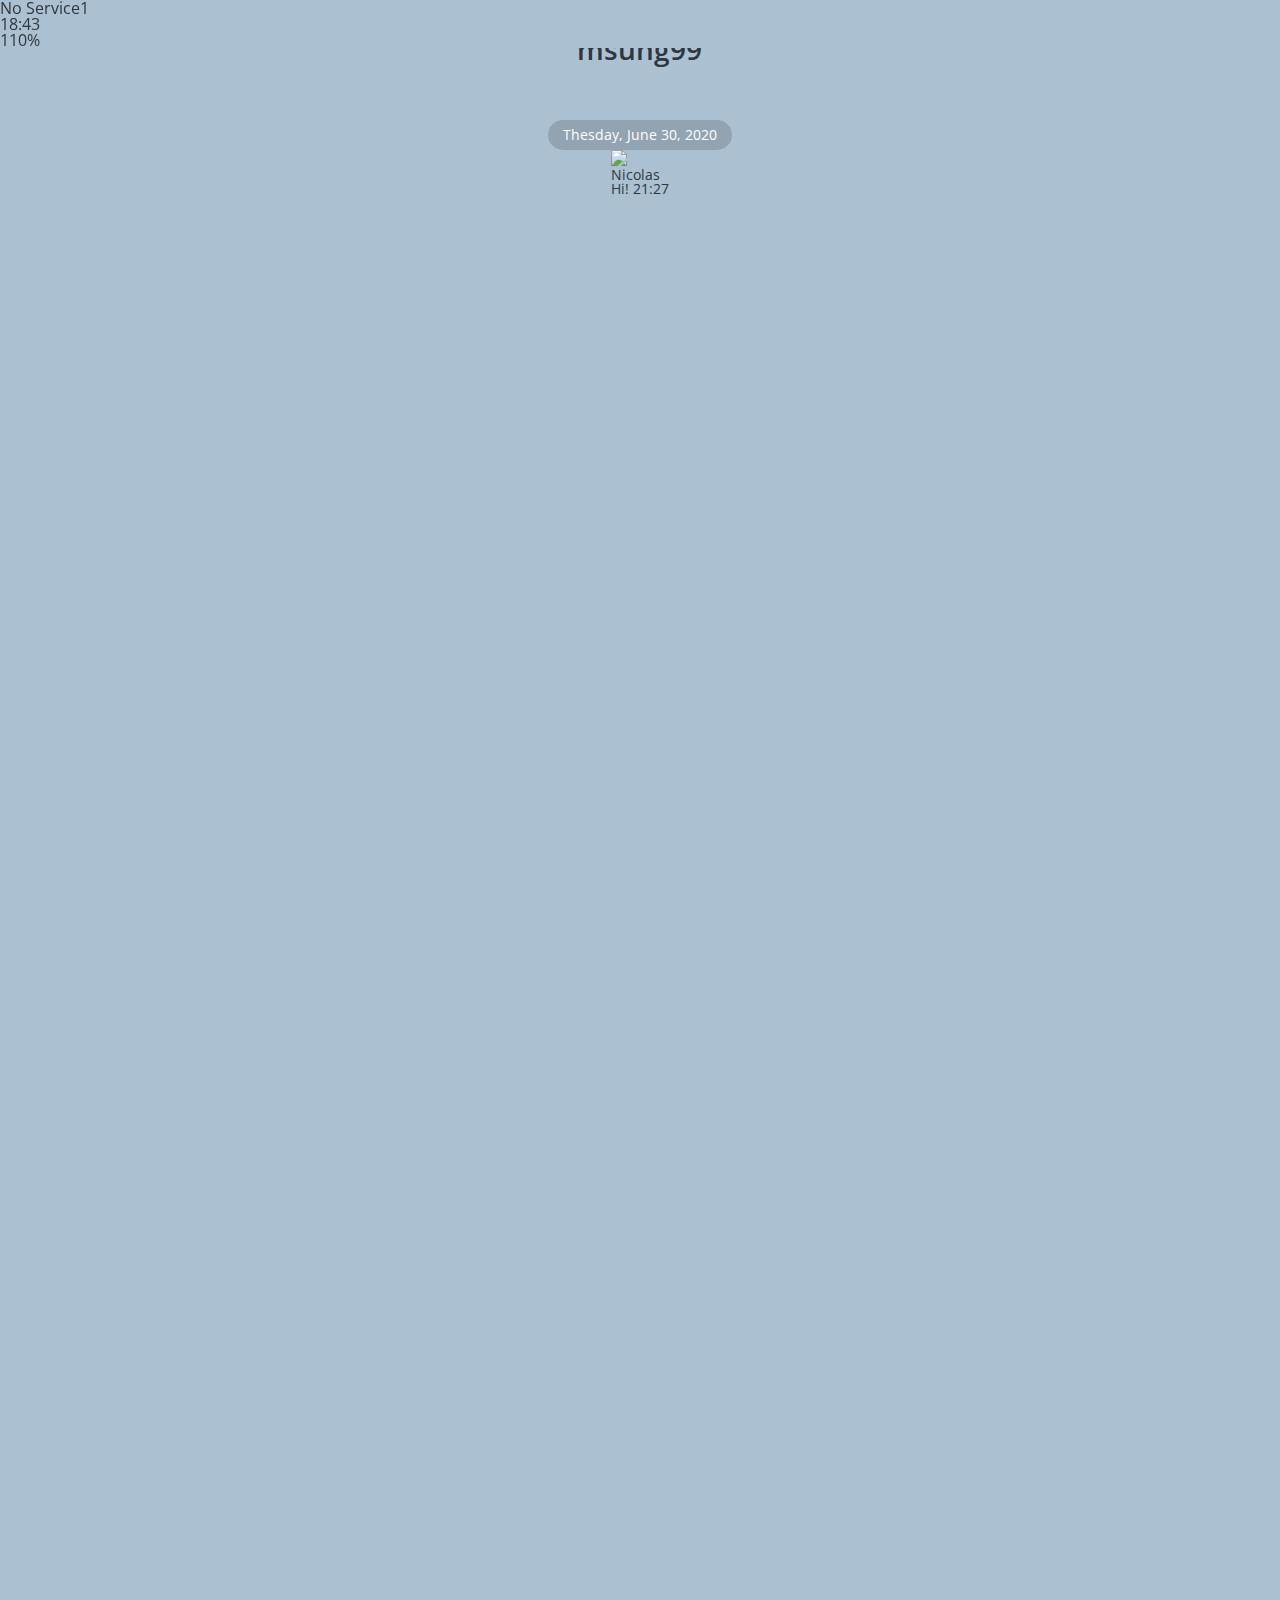
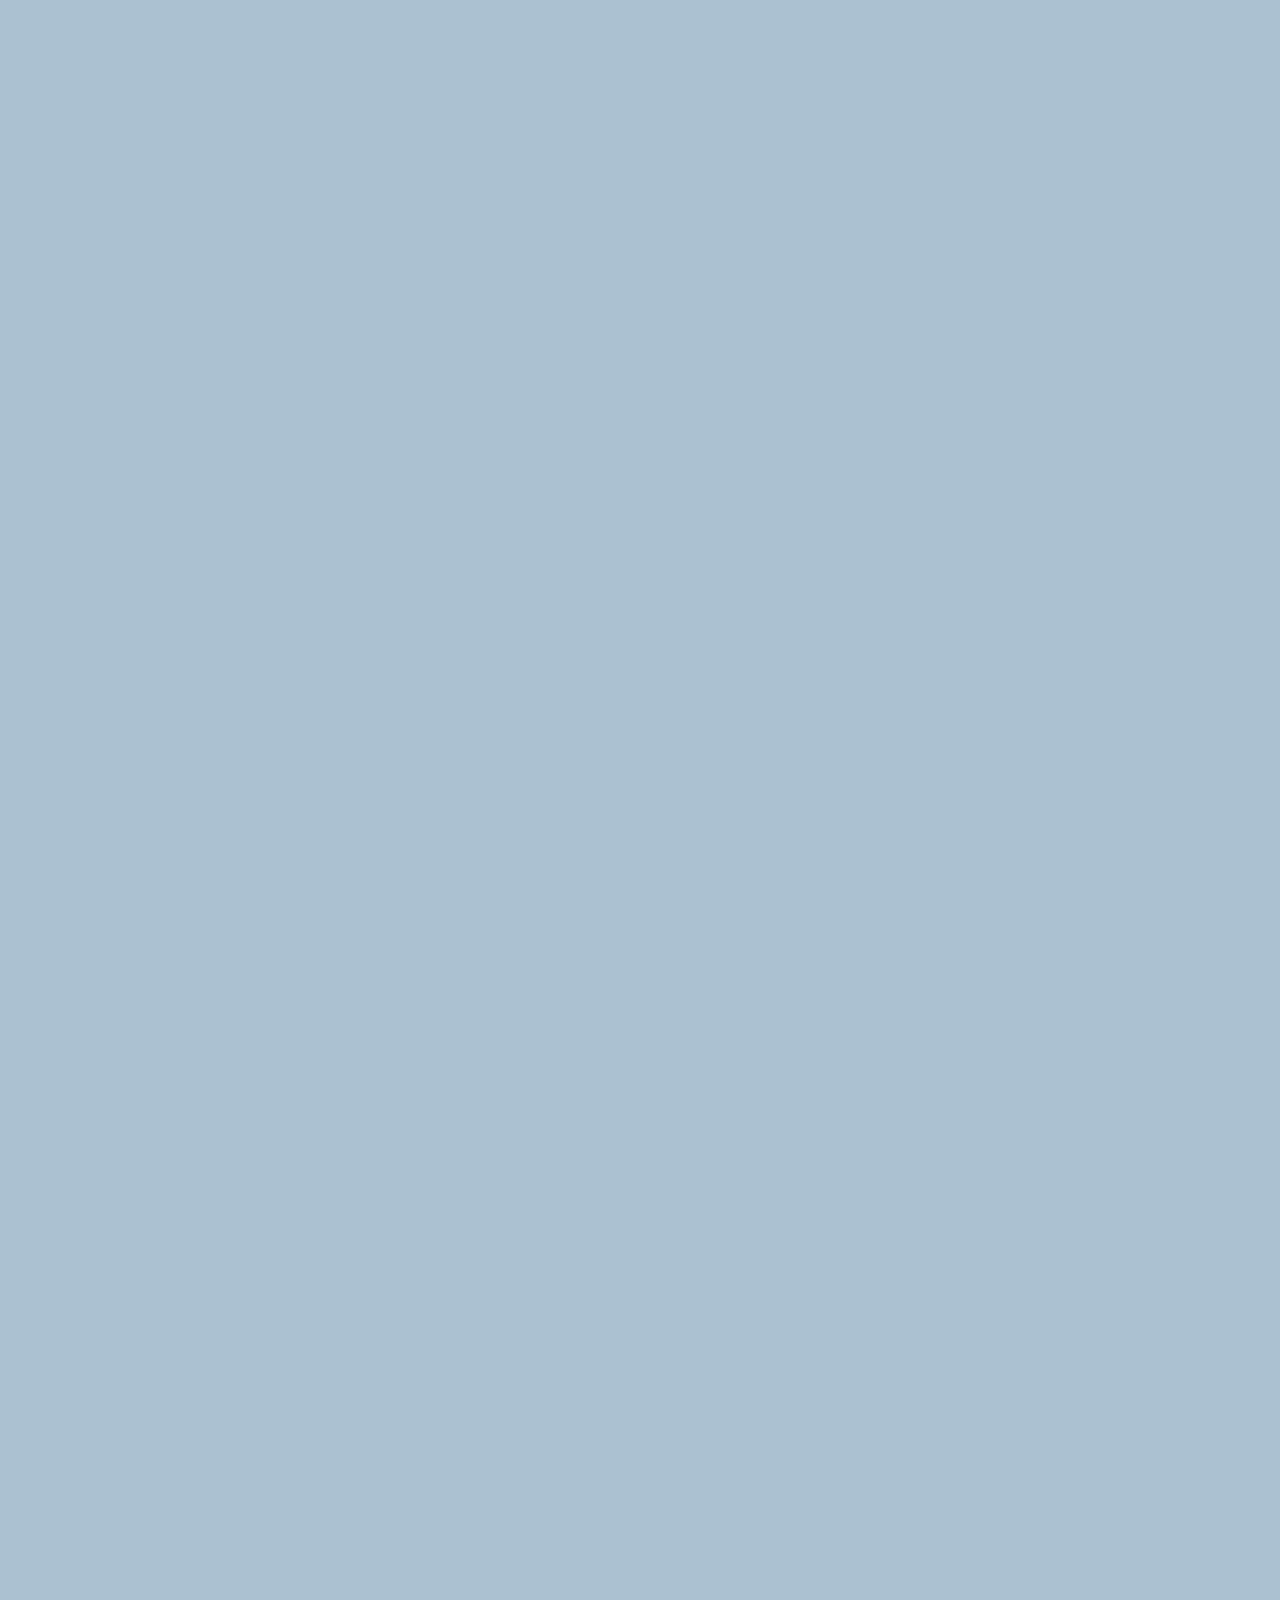
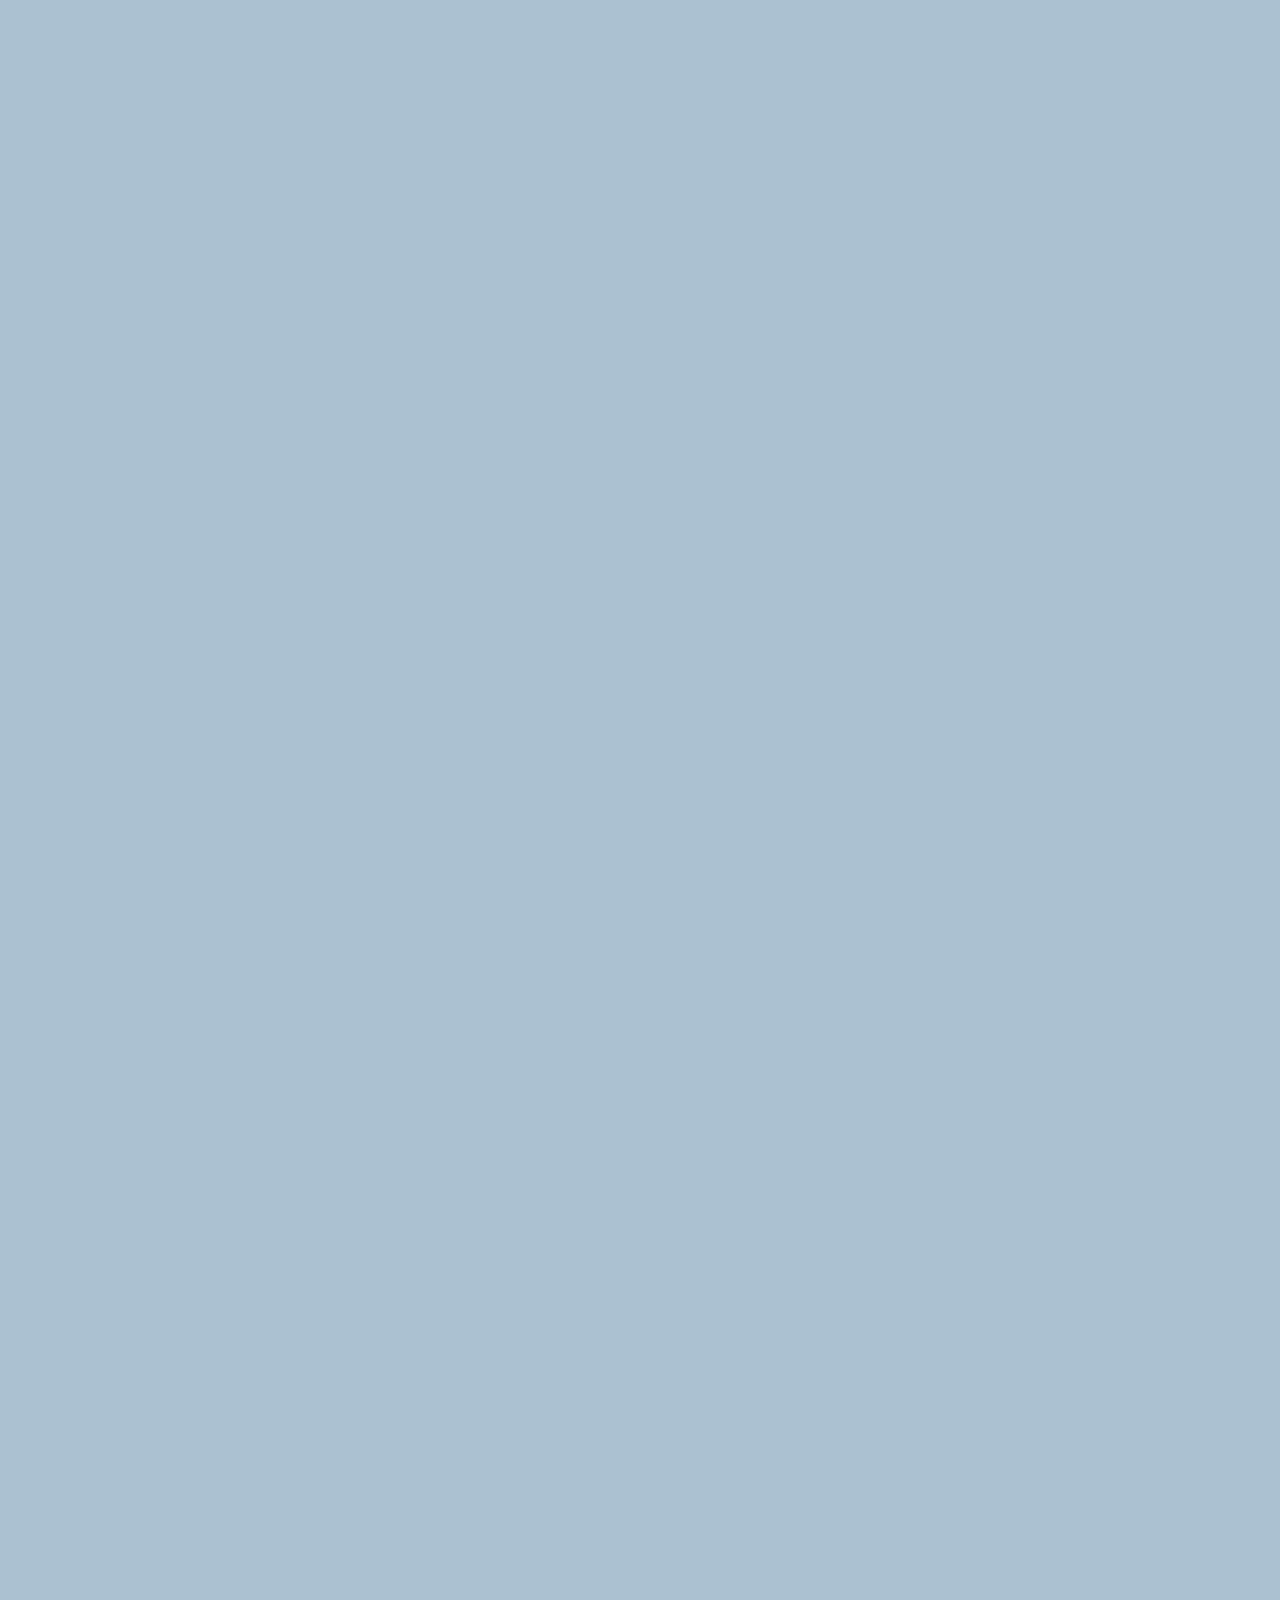
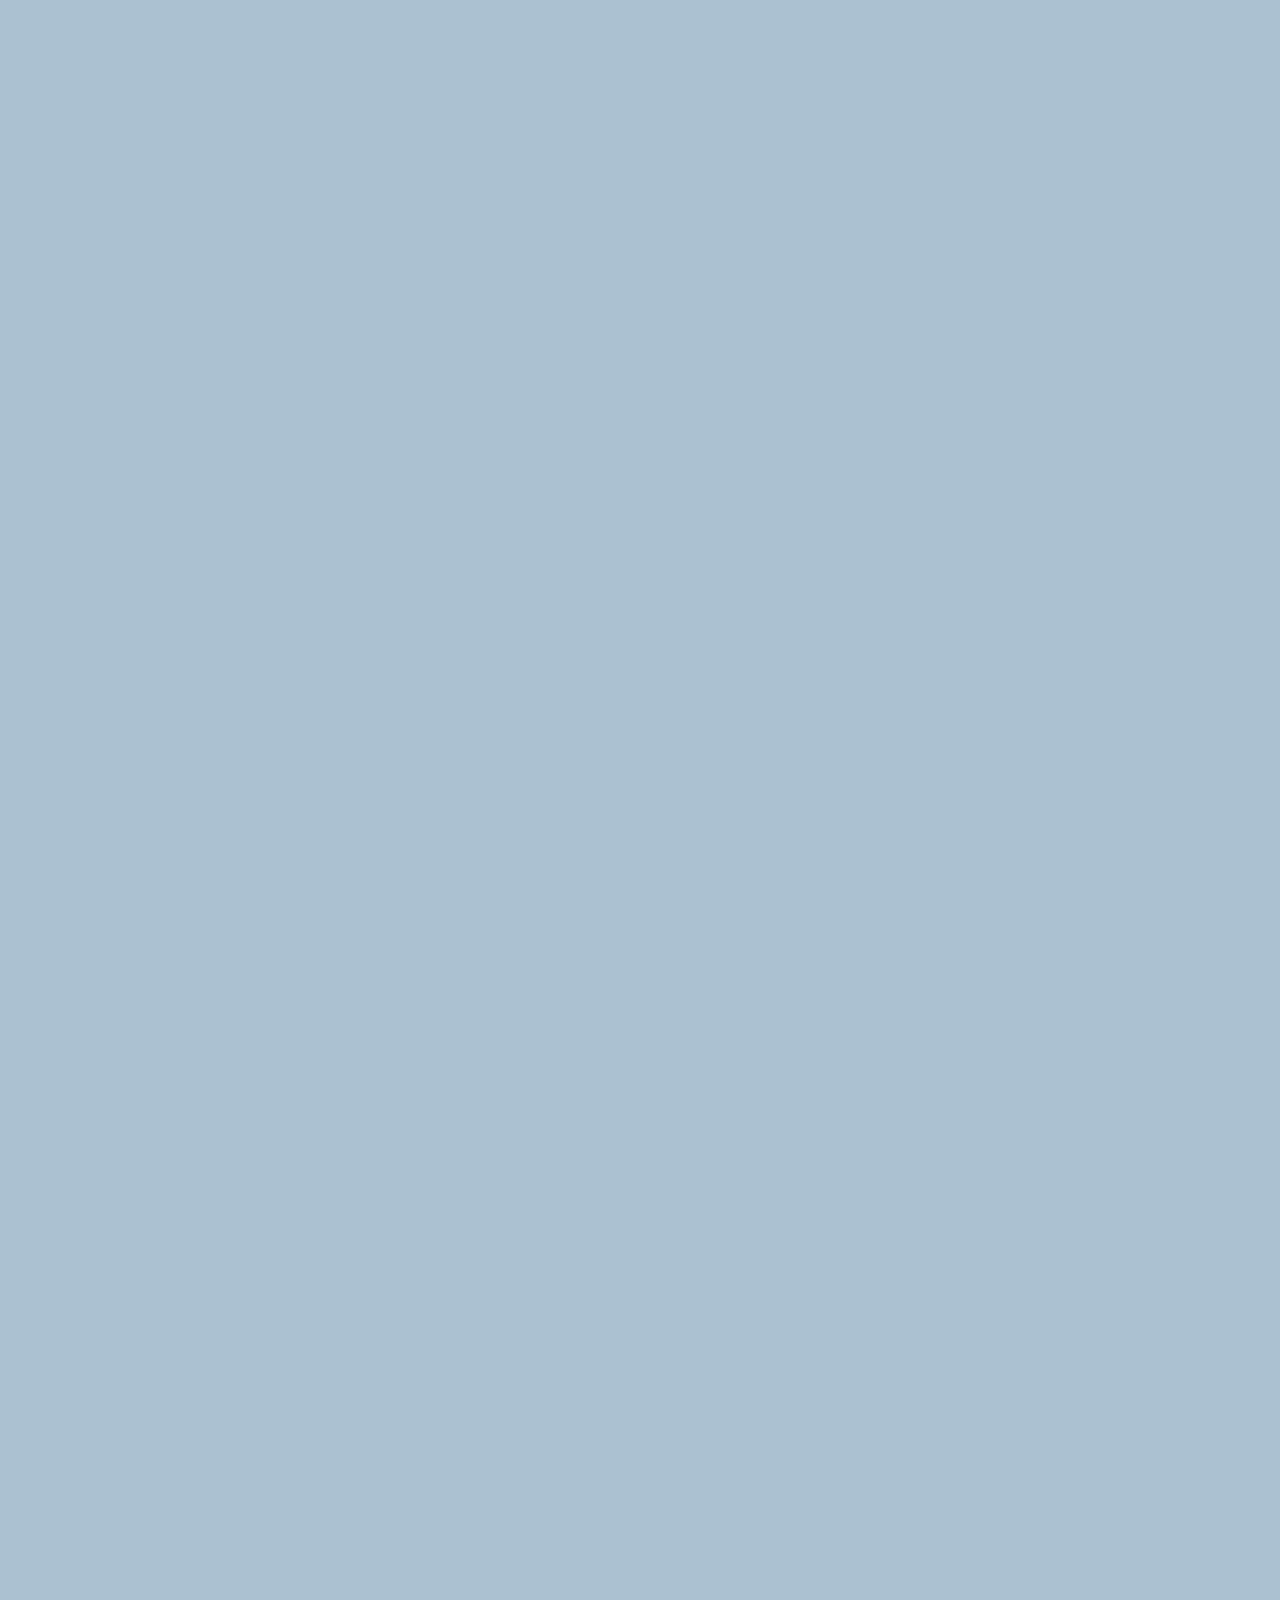
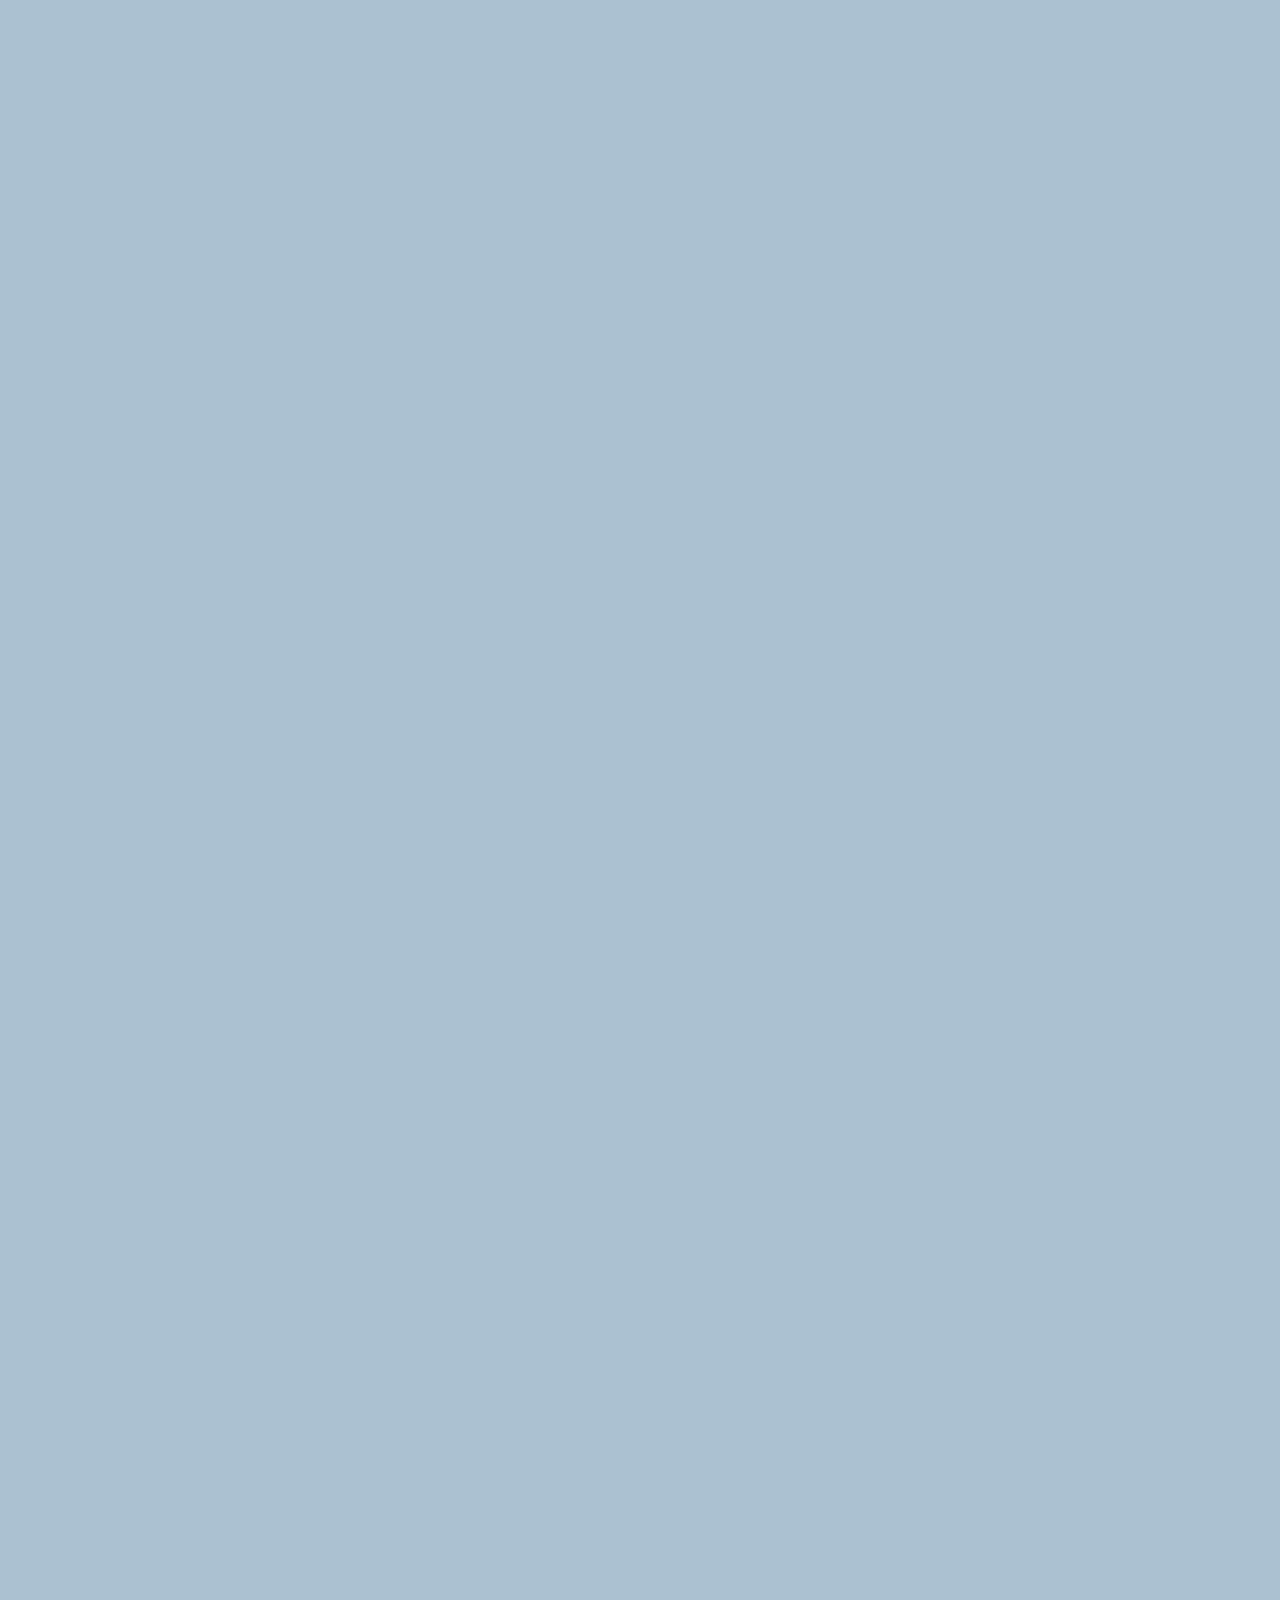
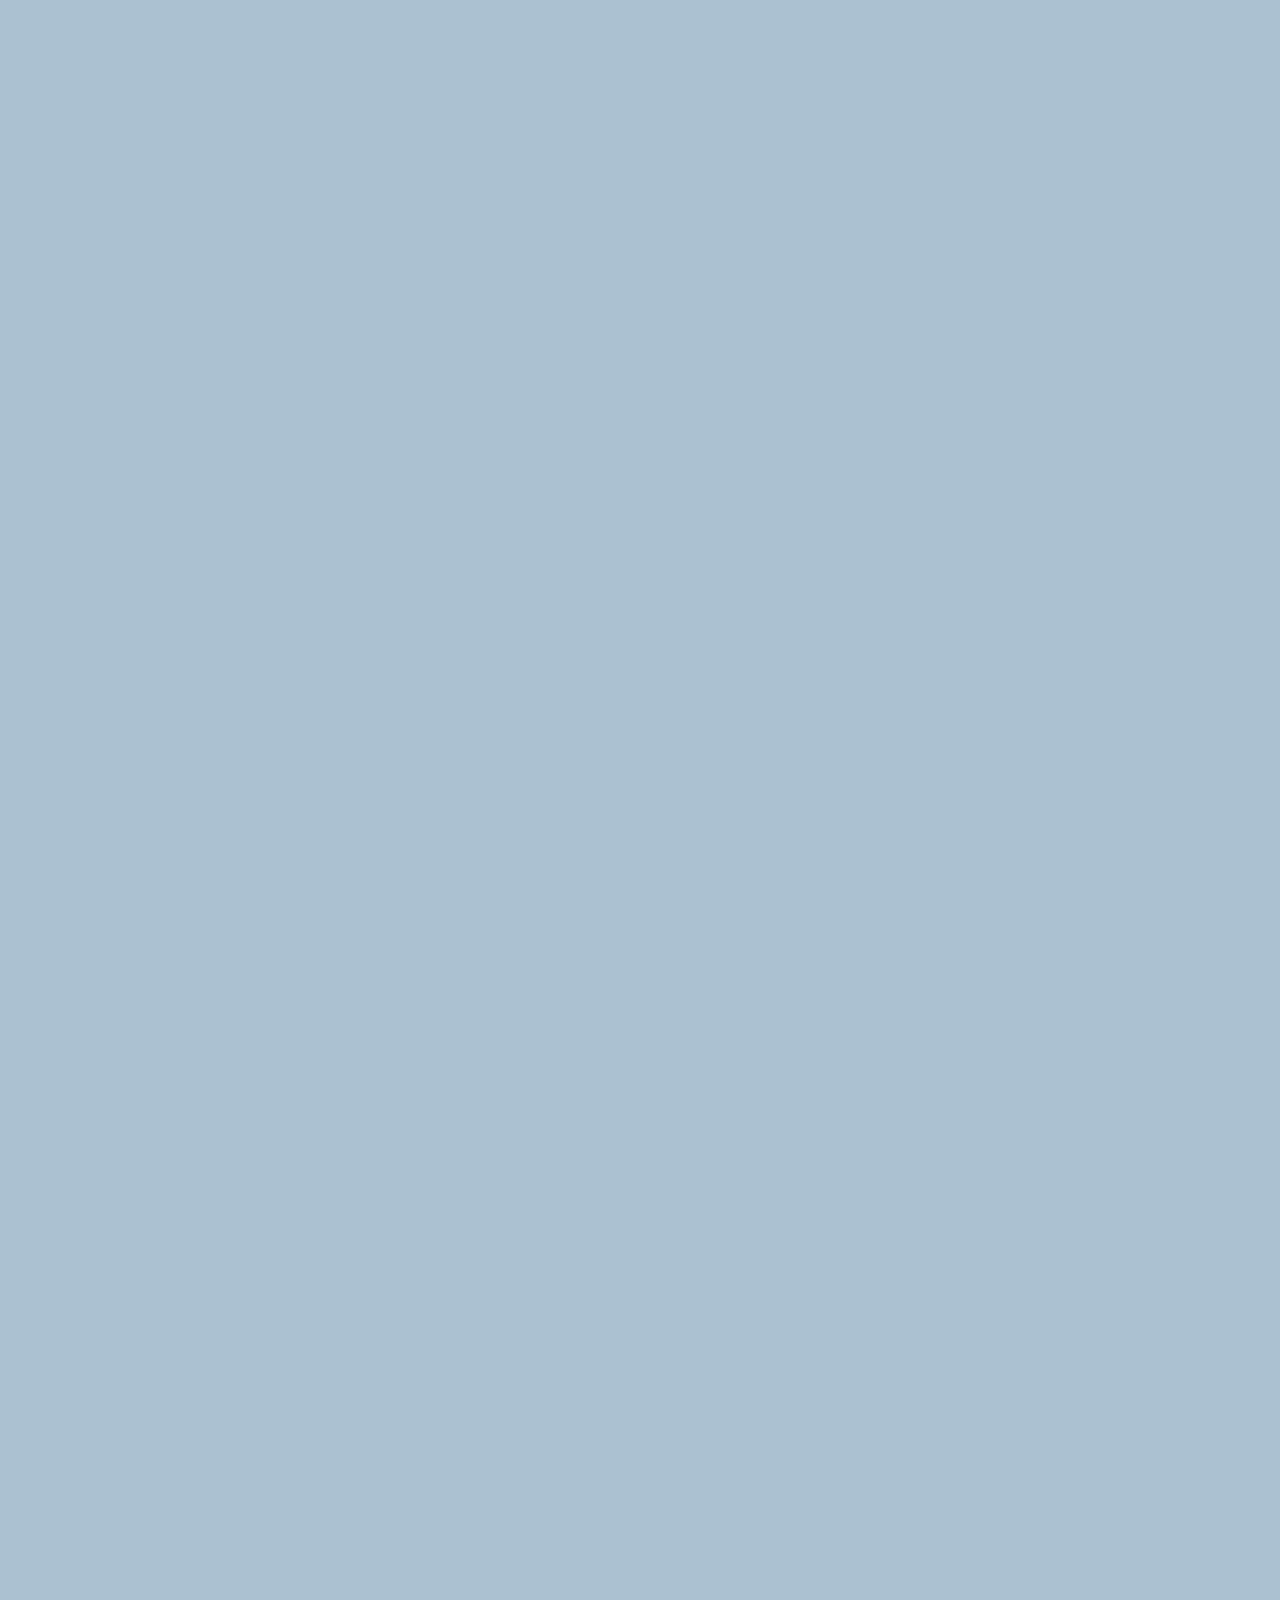
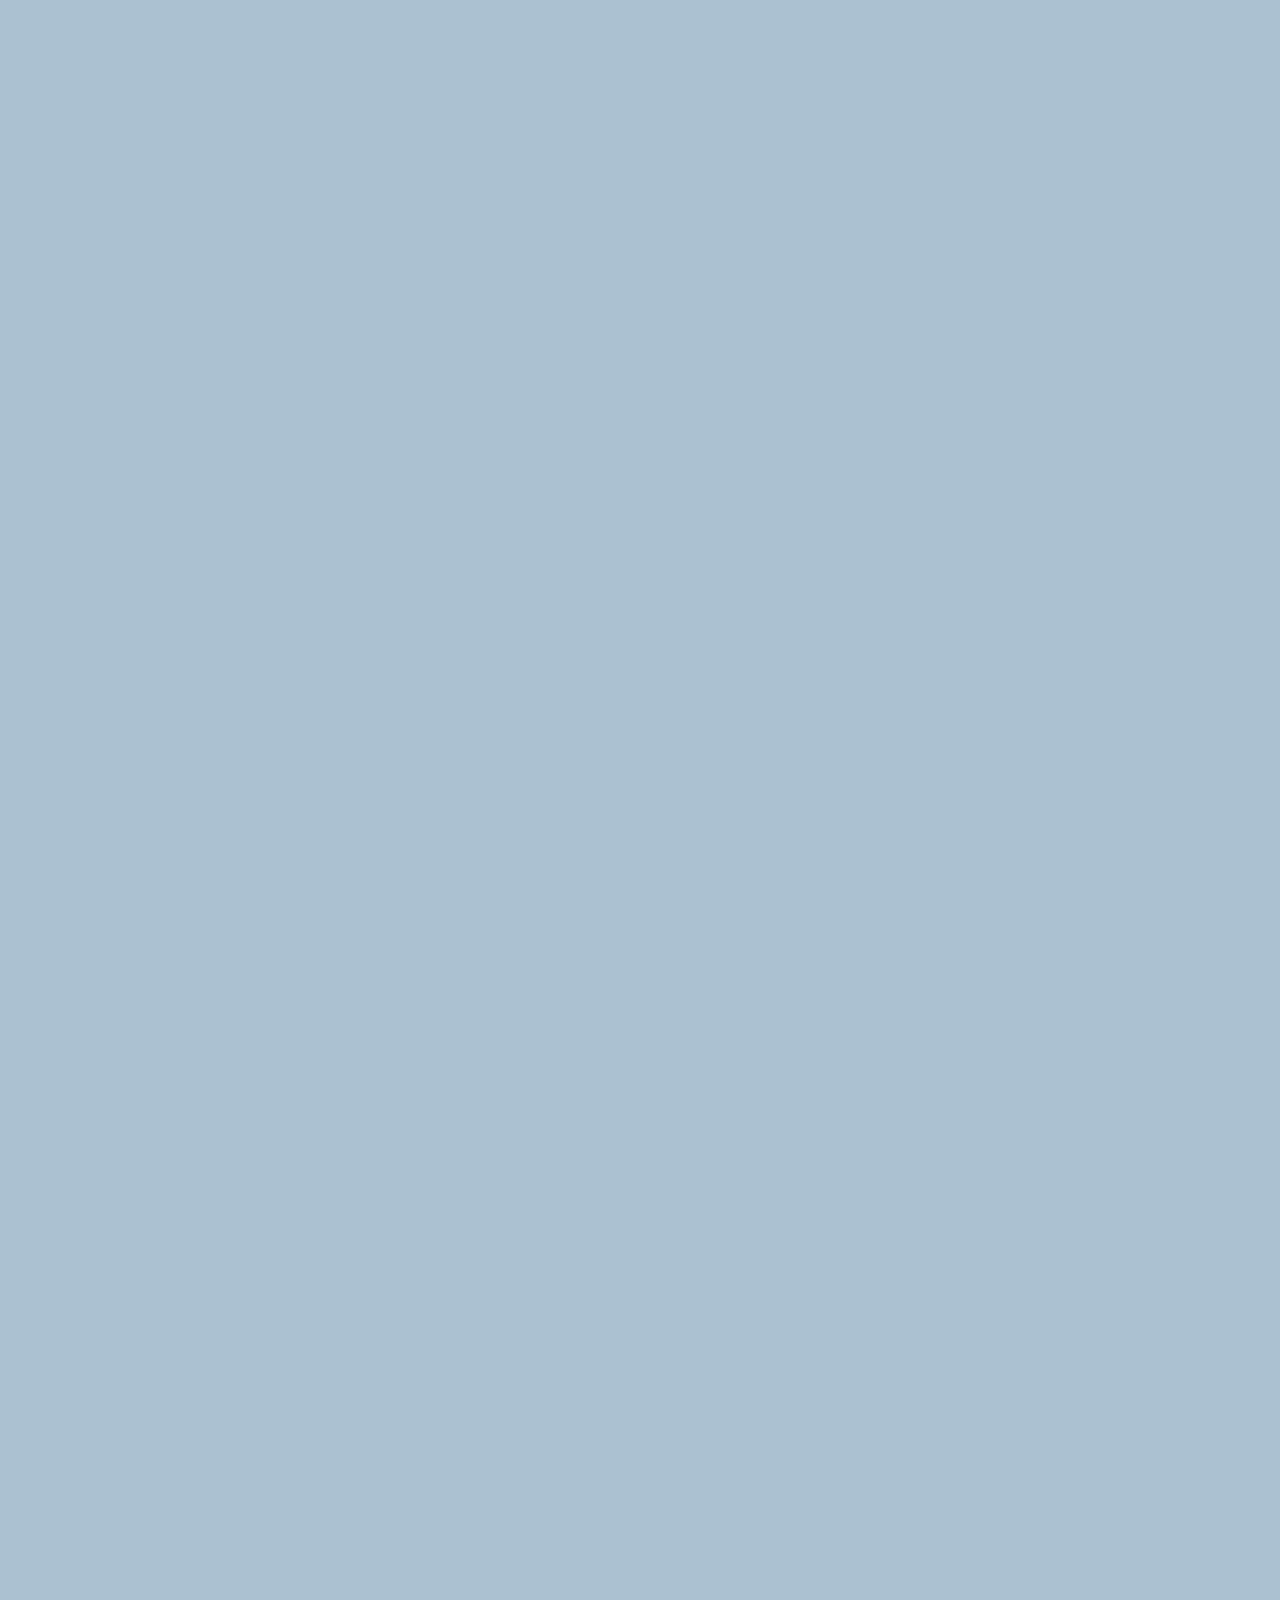
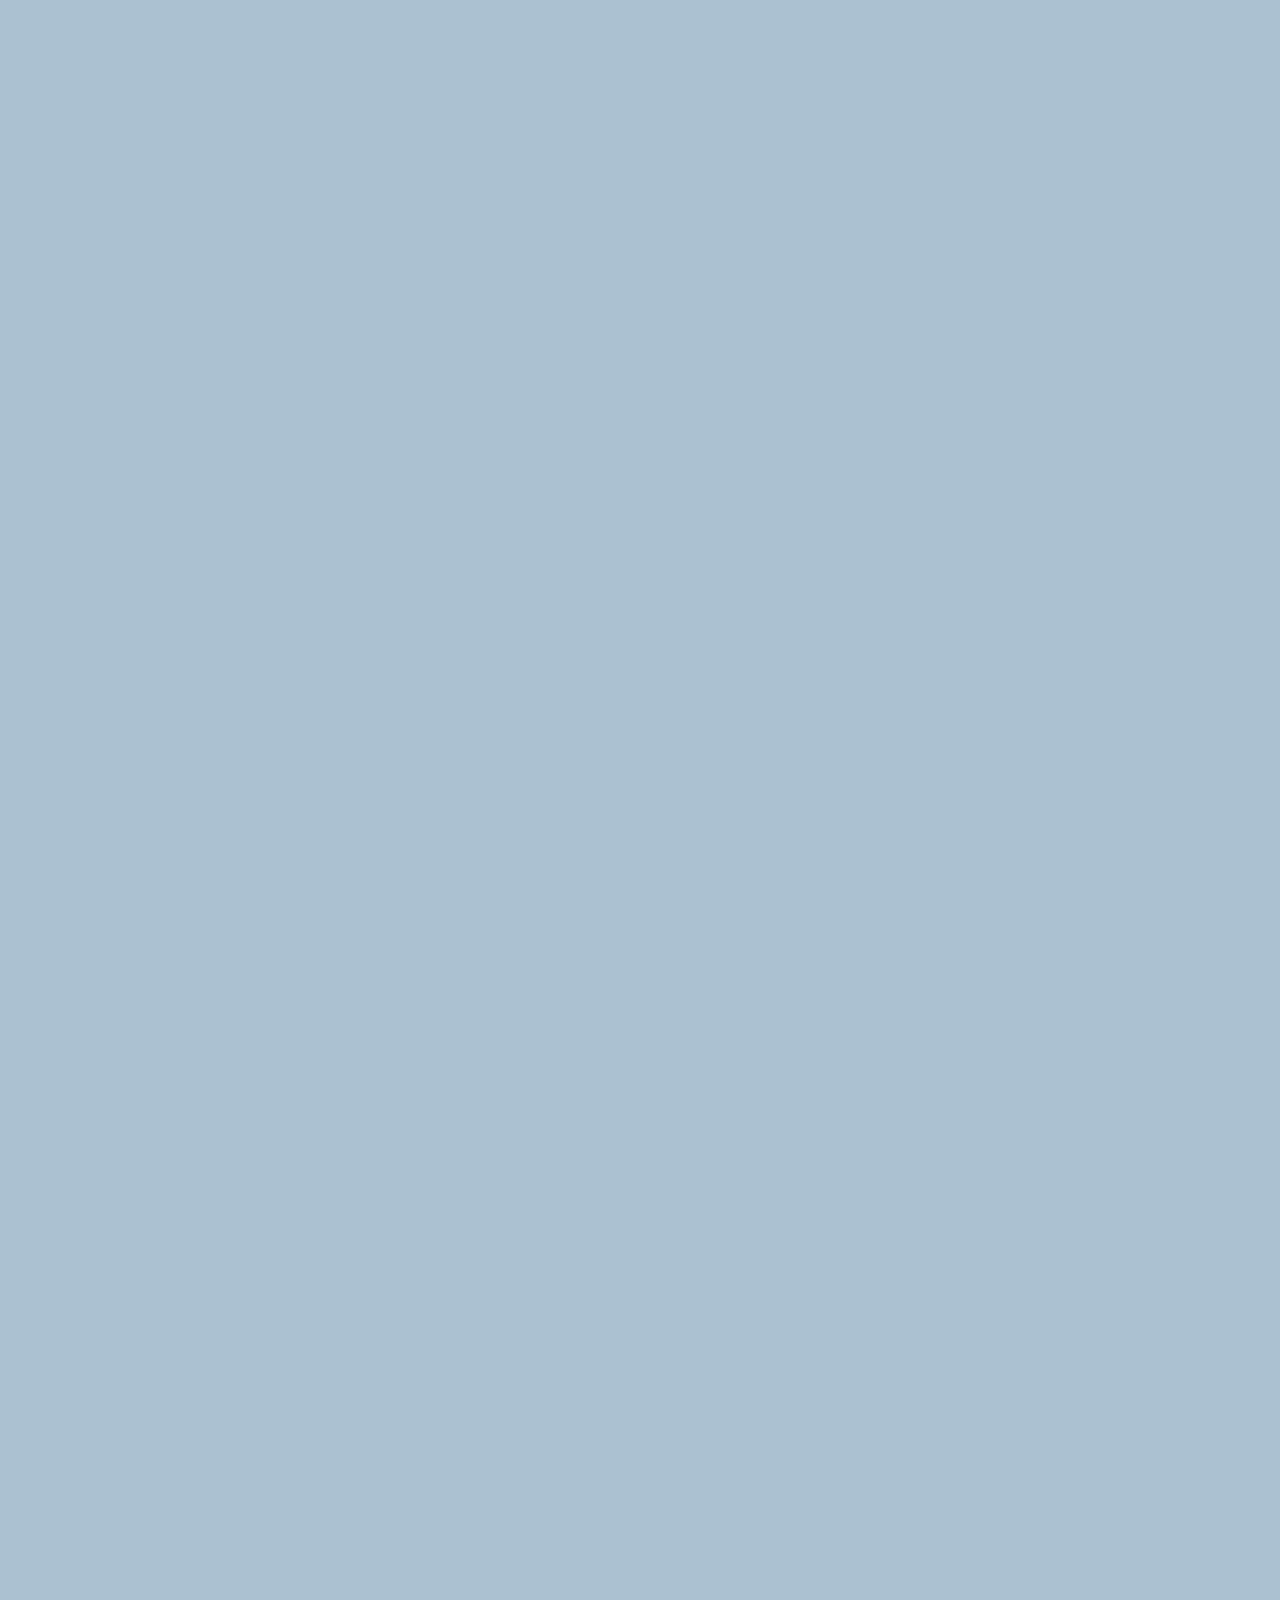
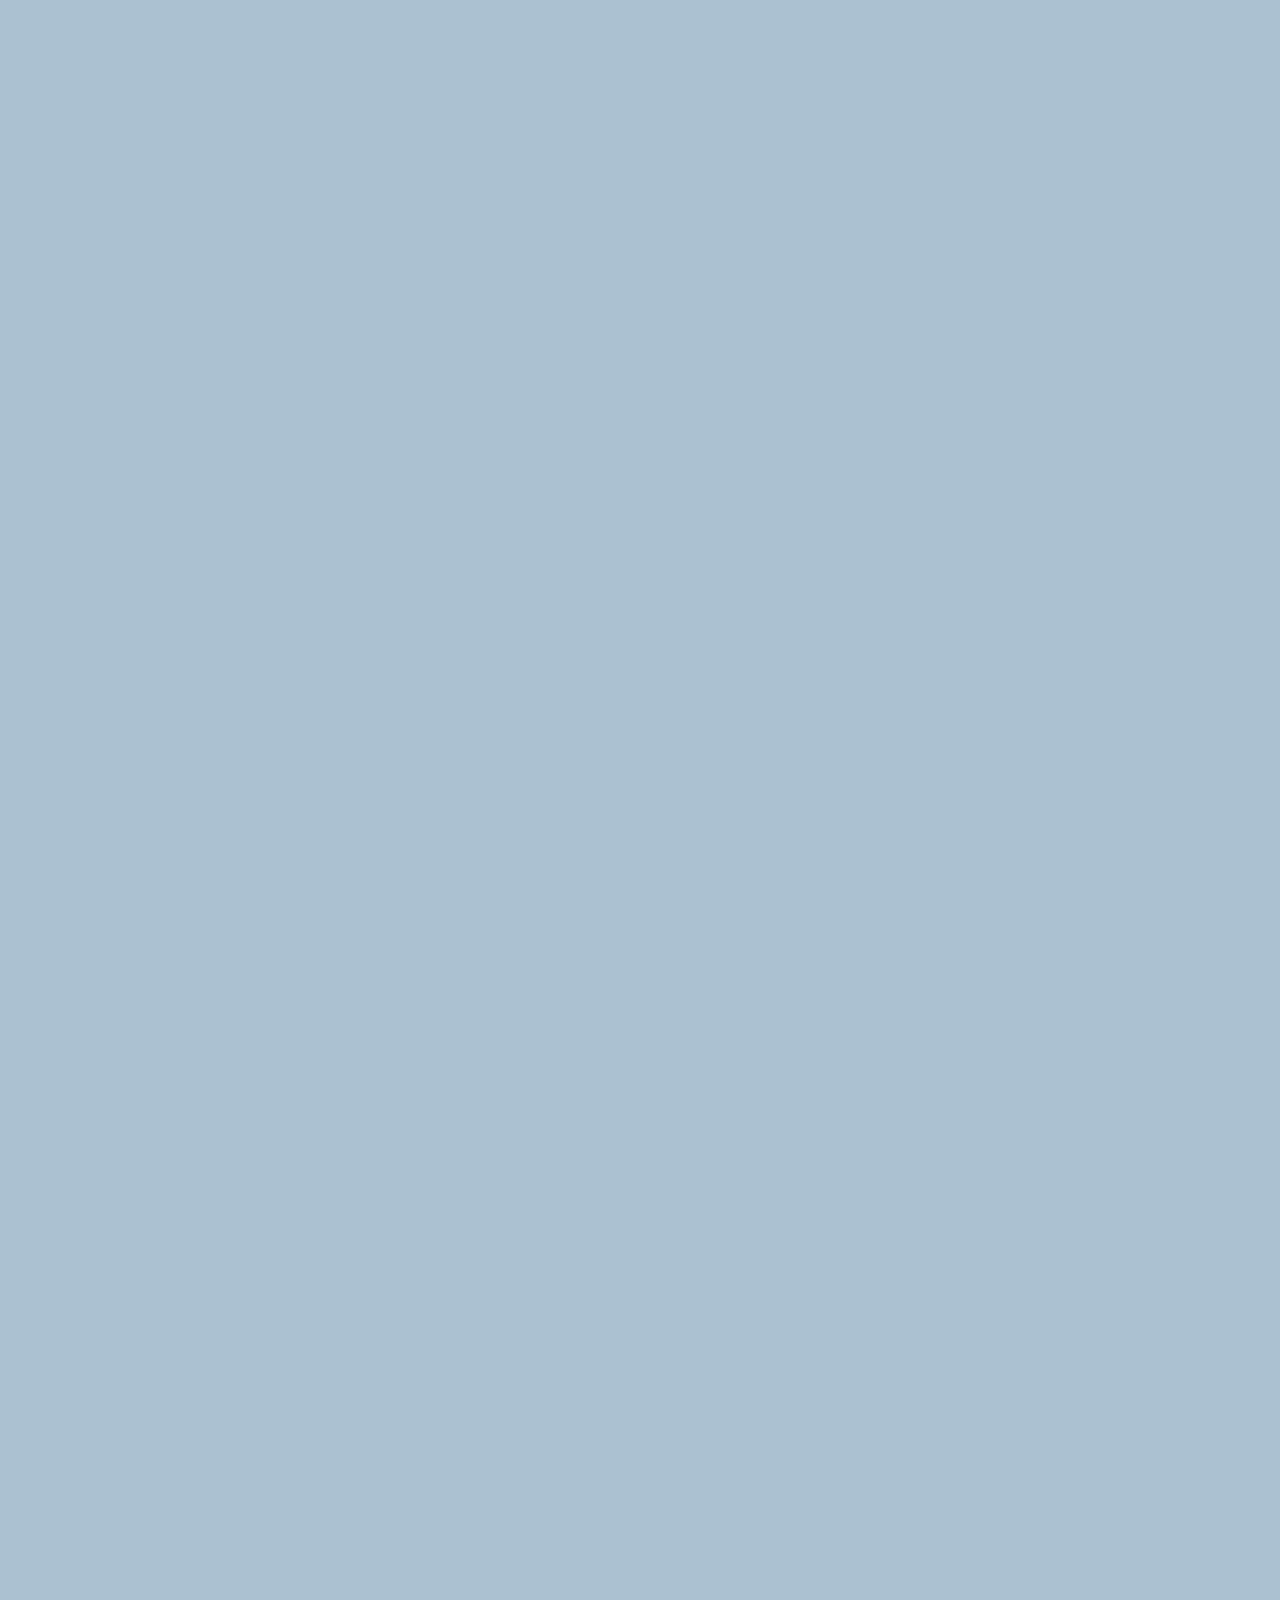
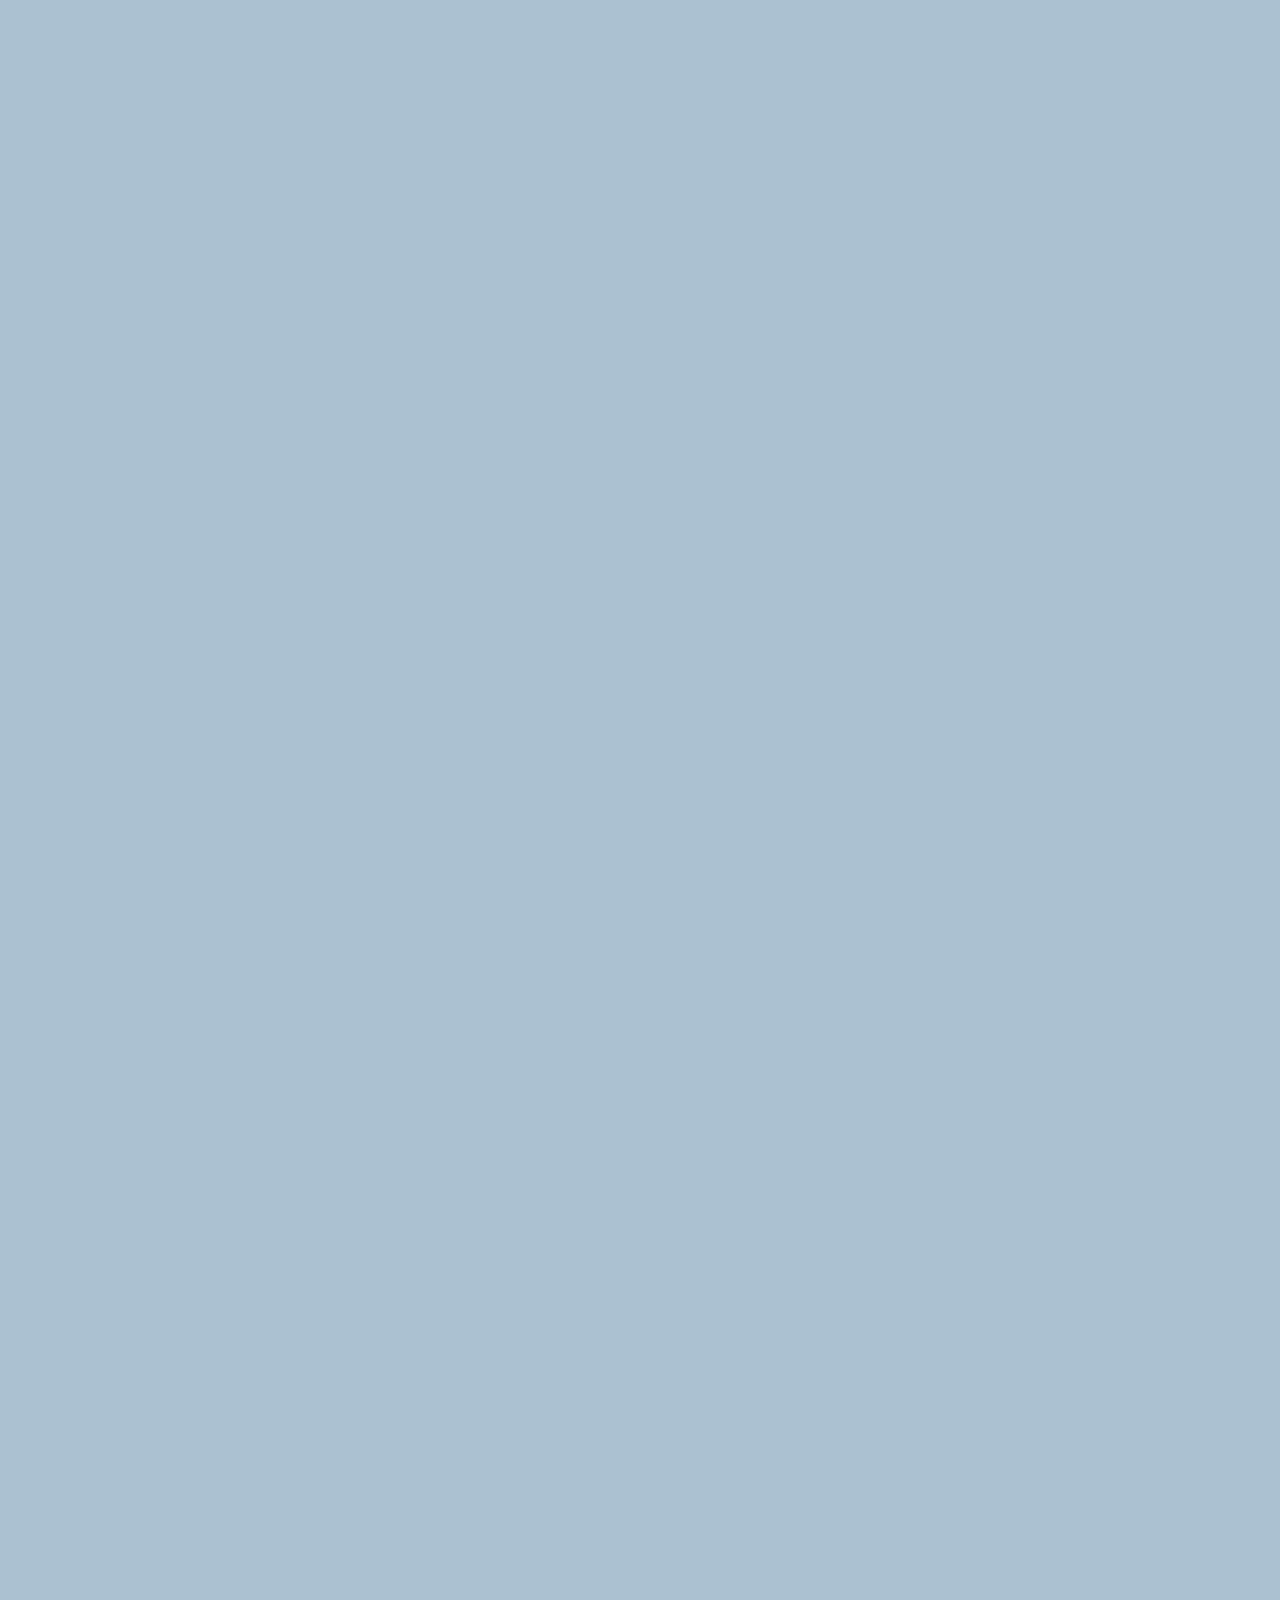
==== chat.html @ c7bcce87 "feat: 채팅방 기본 프로필 구현" ====
<!DOCTYPE html>
<html lang="en">
    <head>
        <link rel = "stylesheet" href = "css/styles.css">
        <meta charset="UTF-8">
        <meta name="viewport" content="width=device-width, initial-scale=1.0">
        <title>Settings - Welcome to kokoa Clone!</title>
    </head>
    <body id = "chat-screen">
        <div class = "status-bar">
            <div class = "status-bar__column">
                <span>No Service1</span>
                <i class="fa-sharp fa-solid fa-wifi"></i>
            </div>
            <div class = "status-bar__column">
                <span>18:43</span>
            </div>
            <div class = "status-bar__column">
                <span>110%</span>
                <i class = "fas fa-battery-full fa-lg"></i>
                <i class = "fas fa-bolt"></i>
            </div>
        </div>

        <header class="alt-header">
            <div class="alt-header__column">
                <a href = "chats.html">
                    <i class = "fas fa-angle-left fa-3x"></i>
                </a>
            </div>
            <div class="alt-header__column">
                <h1 class = "alt-header__title">msung99</h1>
            </div>
            <div class="alt-header__column">
                <span><i class = "fas fa-search fa-lg"></i></span>
                <span><i class = "fas fa-bars fa-lg"></i></span>
            </div>
        </header>

        <main class = "main-screen main-chat"> 
            <div class = "chat__timestamp">
                Thesday, June 30, 2020
            </div>
            <div class = "message-row">
                <img src = "https://avatars.githubusercontent.com/u/88240193?v=4">
                <div class = "message-row__content">
                    <span class = "message__author">Nicolas</span>
                    <div class = "message__info">
                        <span class = "message__bubble">Hi!</span>
                        <span class = "message__time">21:27</span>
                    </div>
                </div>
            </div>   
         </main>

        <script src="https://kit.fontawesome.com/d4ca05246c.js" crossorigin="anonymous"></script>
    </body>
</html>
---- css/styles.css ----
@import url('https://fonts.googleapis.com/css2?family=MuseoModerno:ital,wght@0,500;0,600;0,700;1,500;1,600;1,700&family=Open+Sans:wght@400;600&family=Yellowtail&display=swap');  

@import "reset.css";
@import "variables.css";

/* Components */
@import "component/status-bar.css";
@import "components/nav-bar.css";
@import "components/screen-header.css";
@import "components/user-component.css";
@import "components/badge.css";
@import "components/icon-row.css";
@import "components/alt-screen-header.css";

/* Screens */
@import "screens/login.css";
@import "screens/friends.css";
@import "screens/find.css";
@import "screens/more.css";
@import "screens/settings.css";
@import "screens/chat.css";

body {
    color: #2e363e;
    font-family: 'Open Sans', sans-serif;
    height: 1000vh;
}

.main-screen {
    padding: 0px var(--horizontal-space);
}
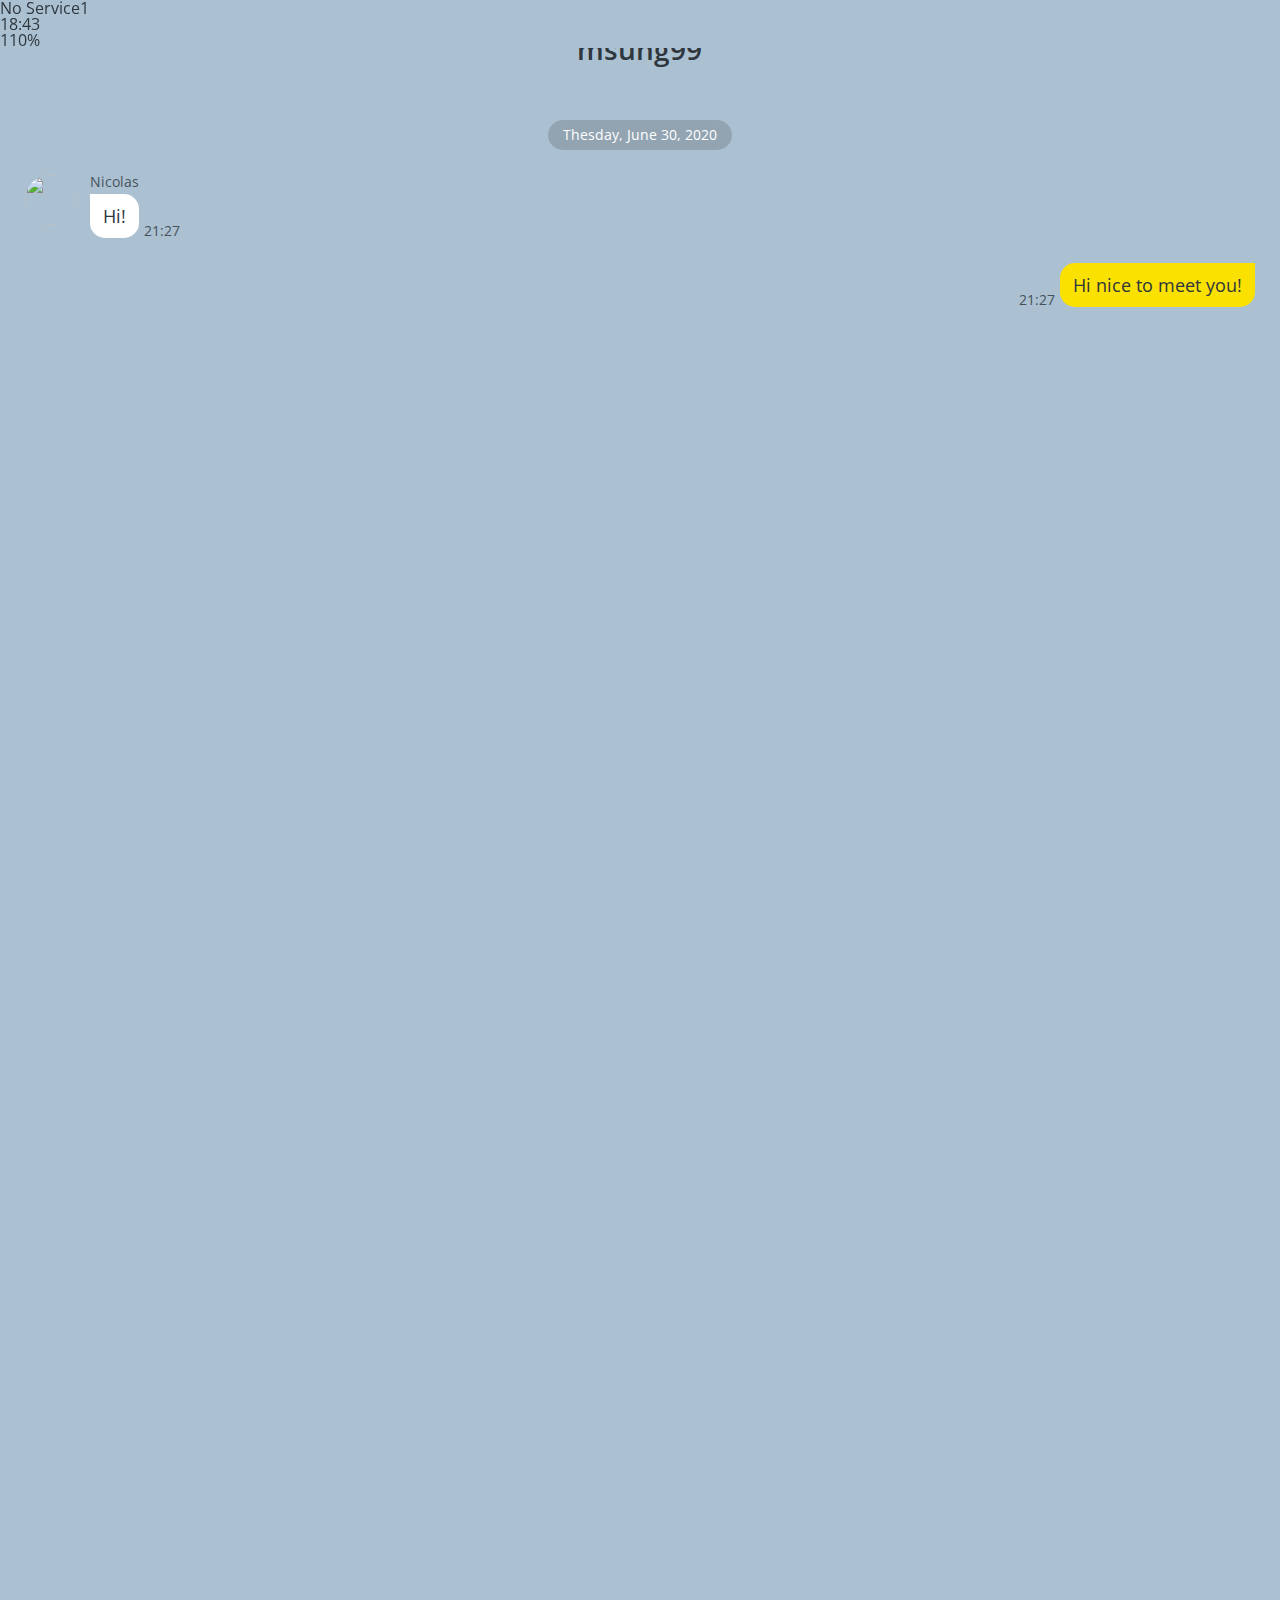
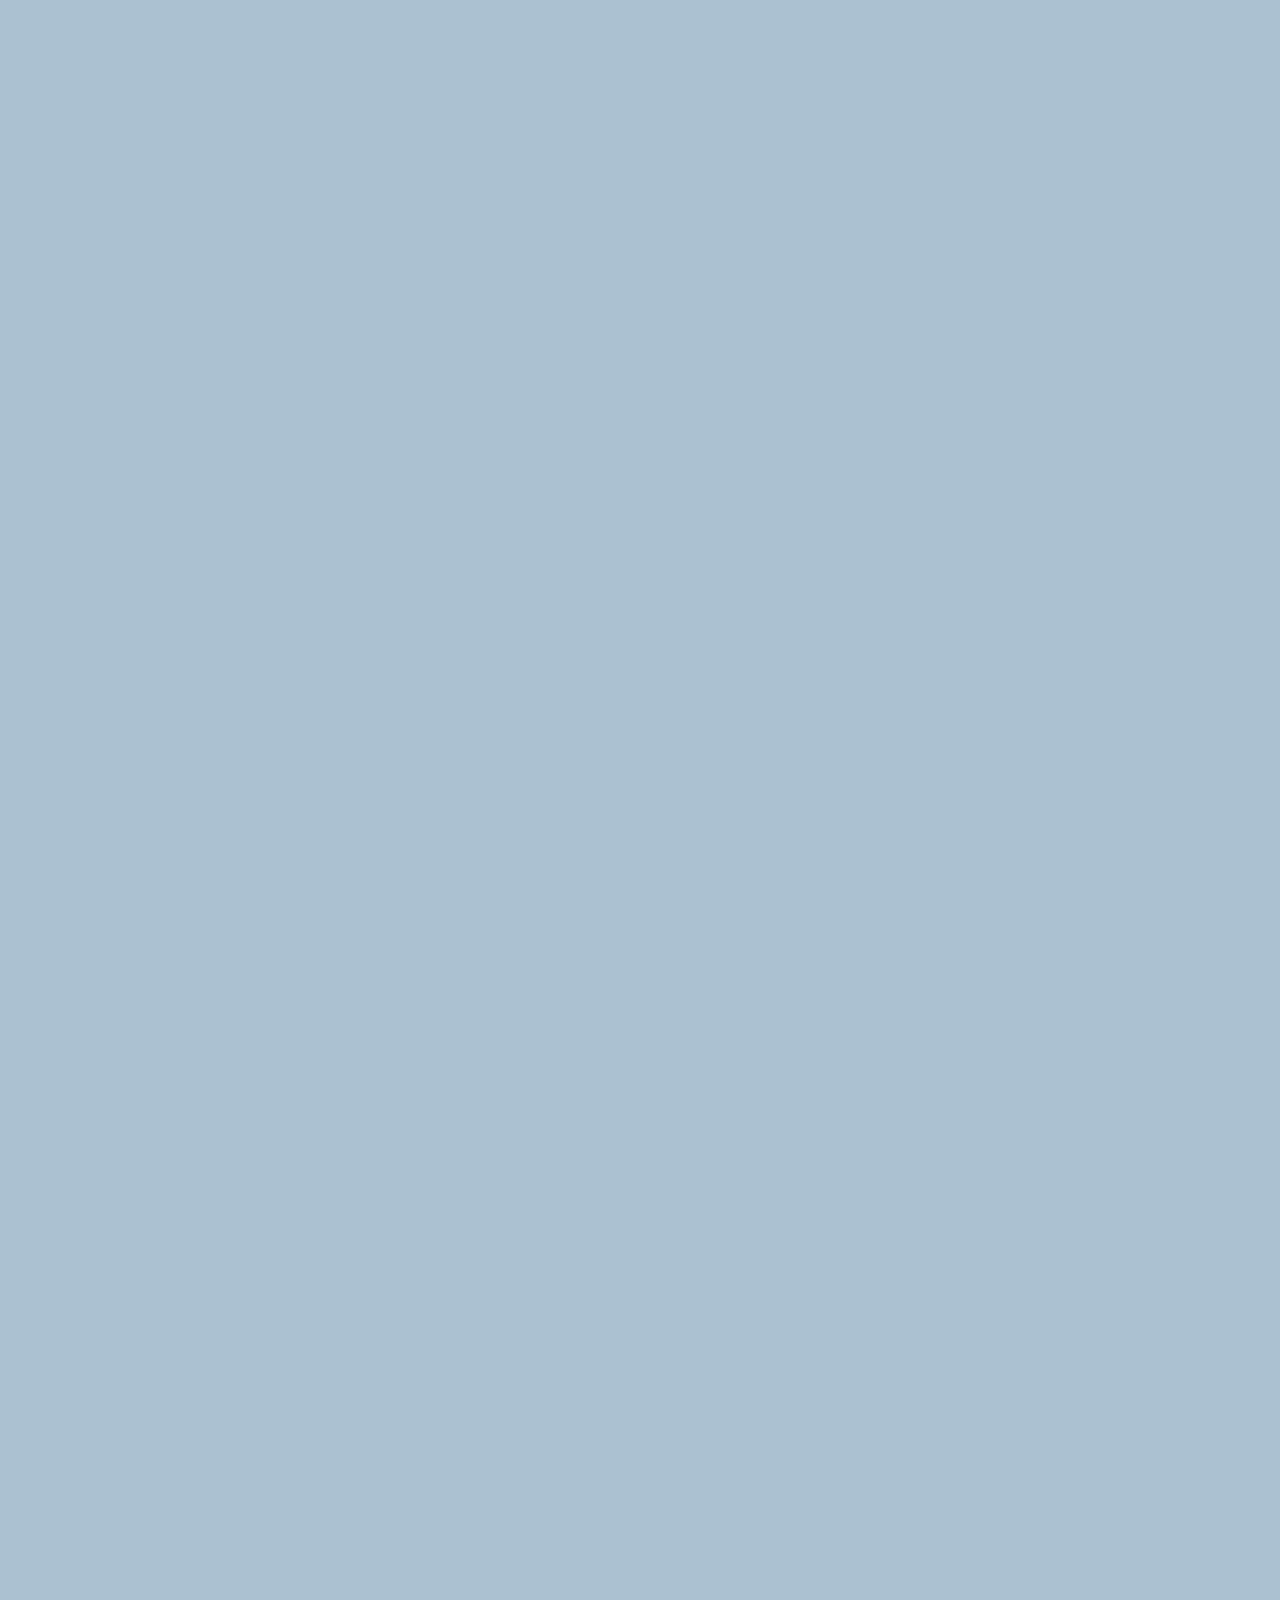
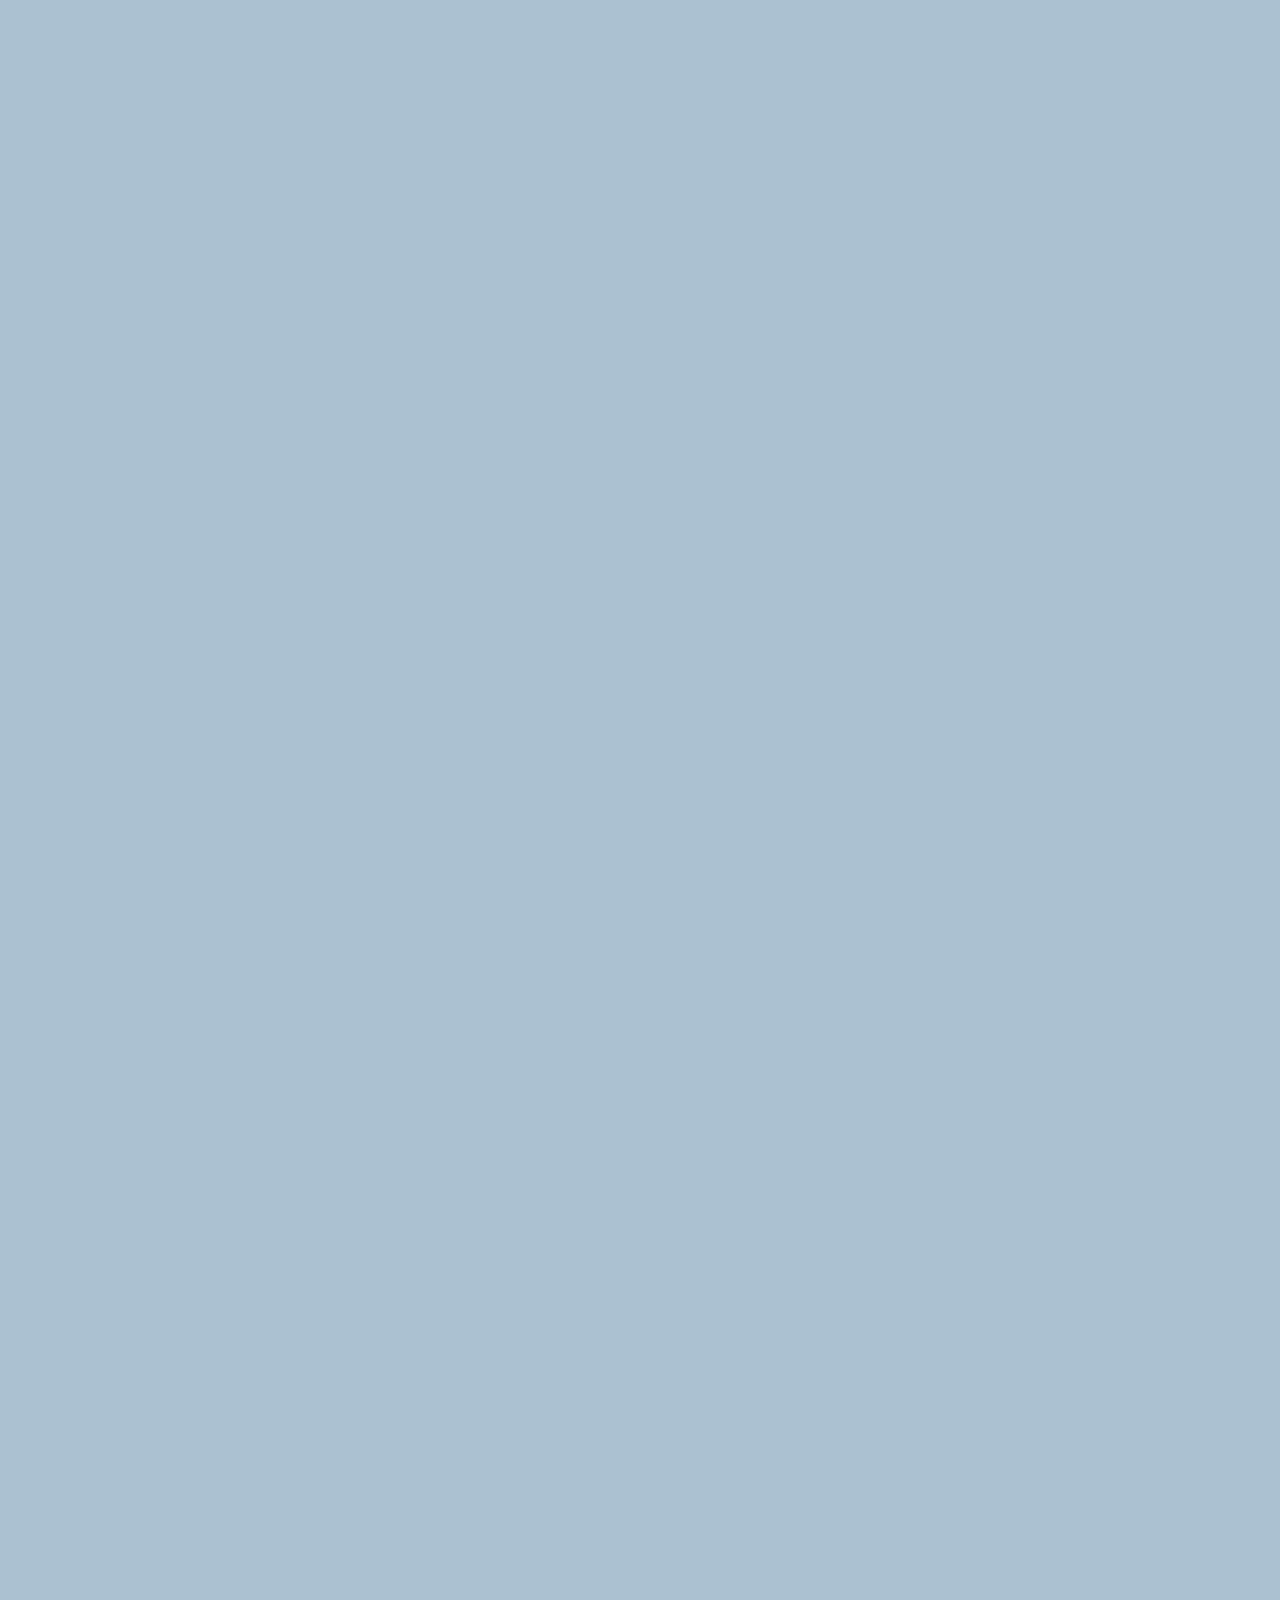
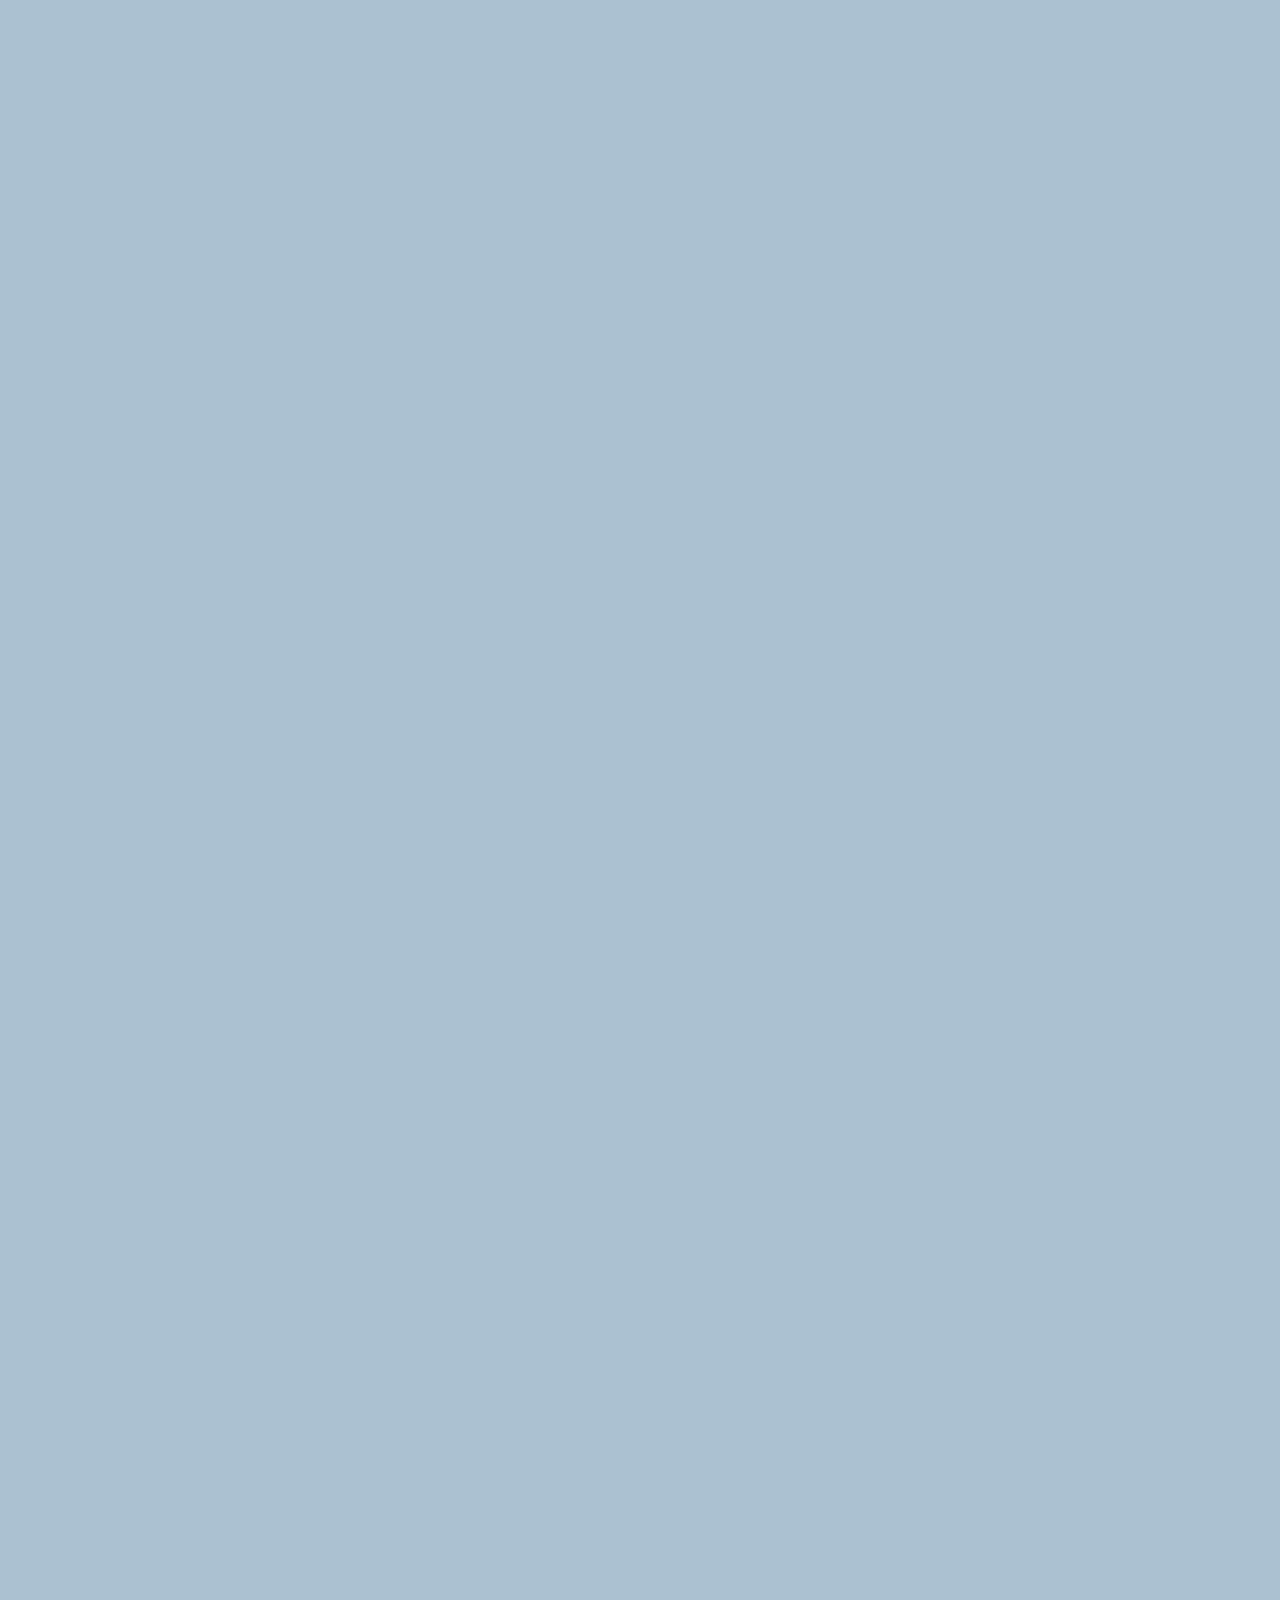
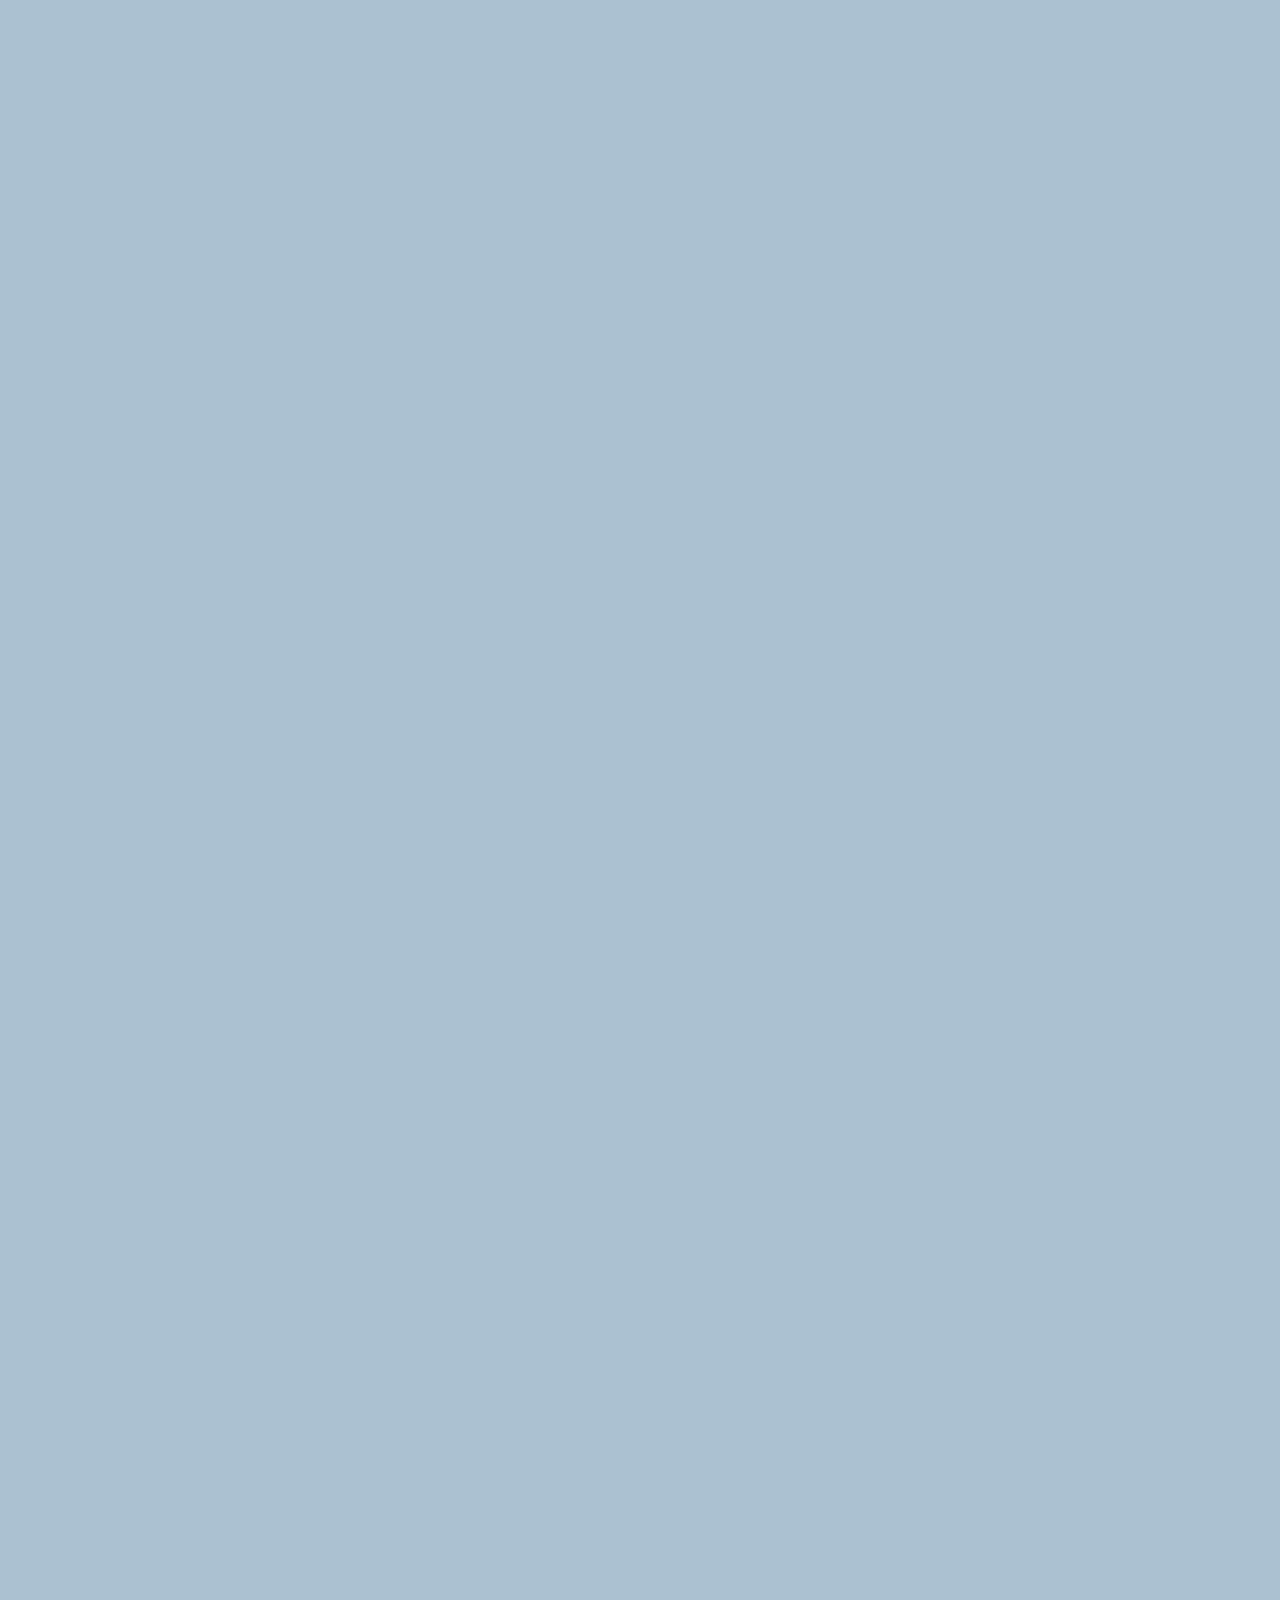
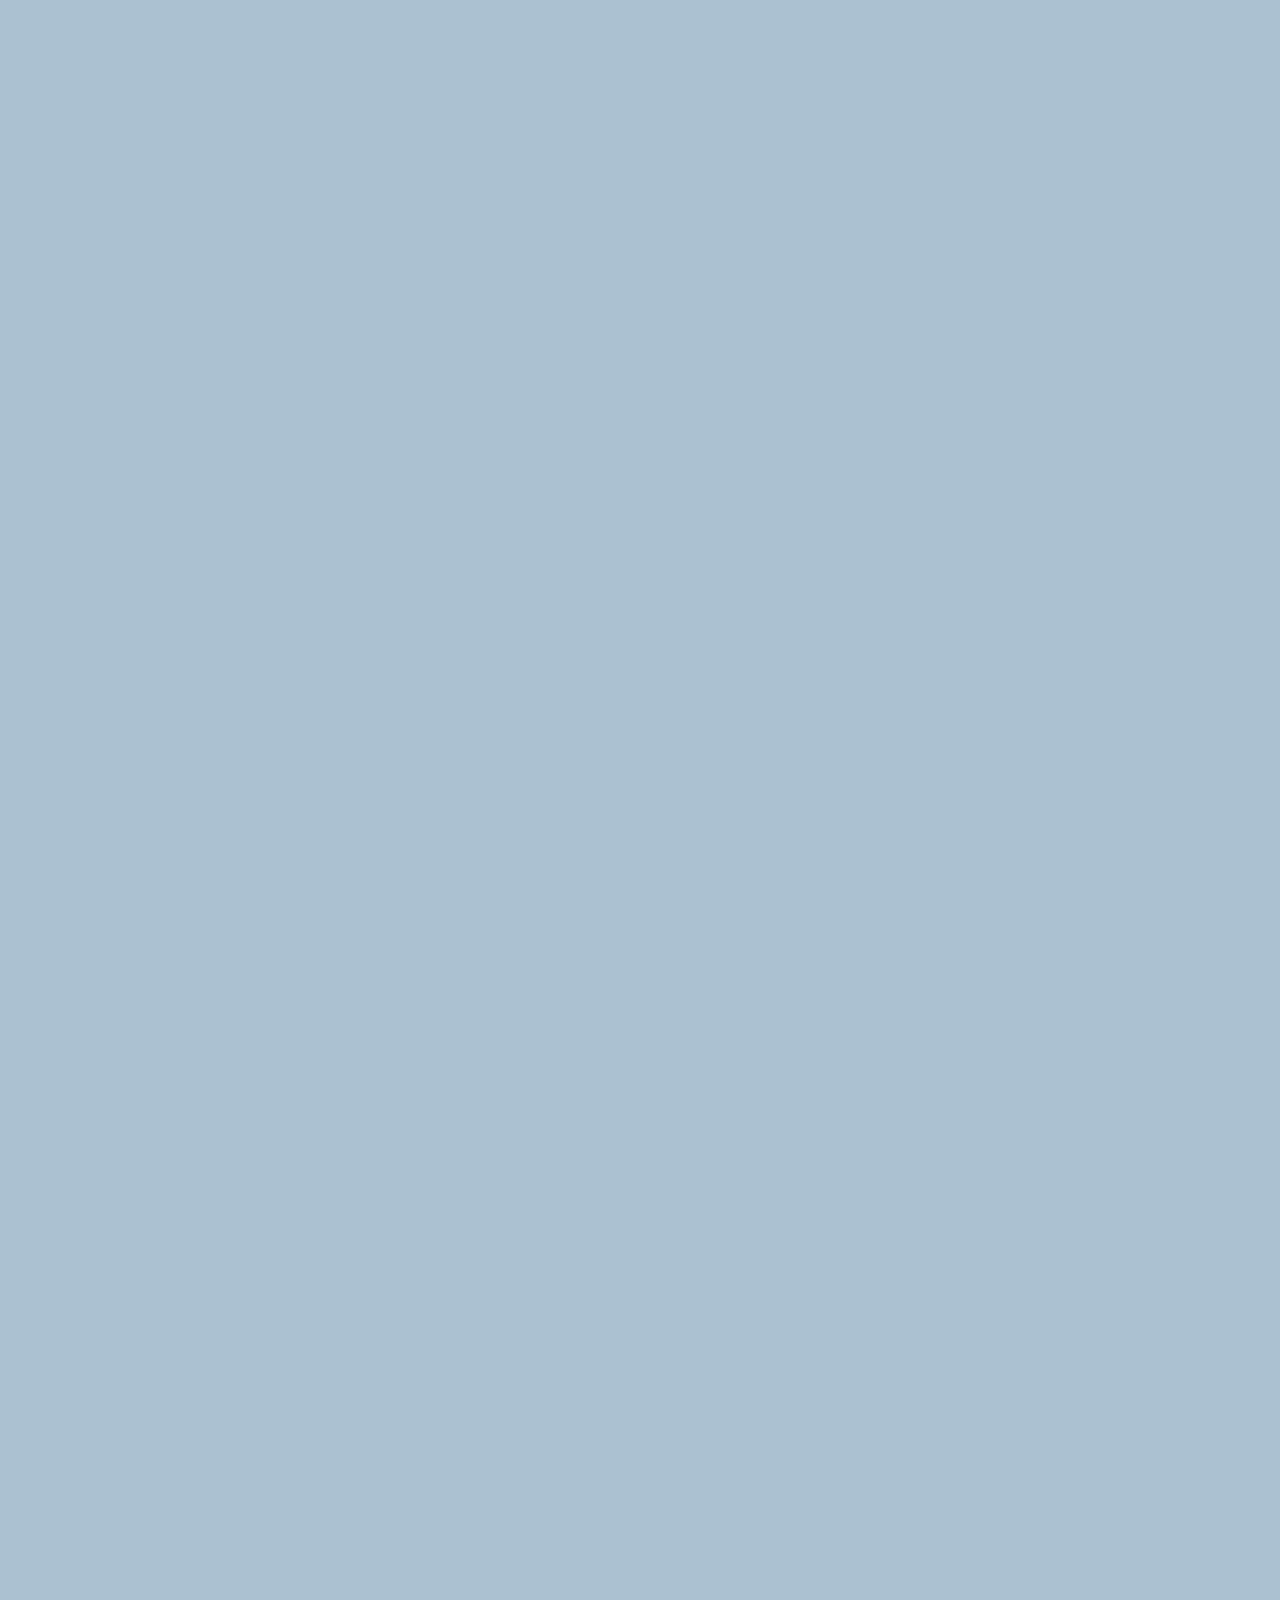
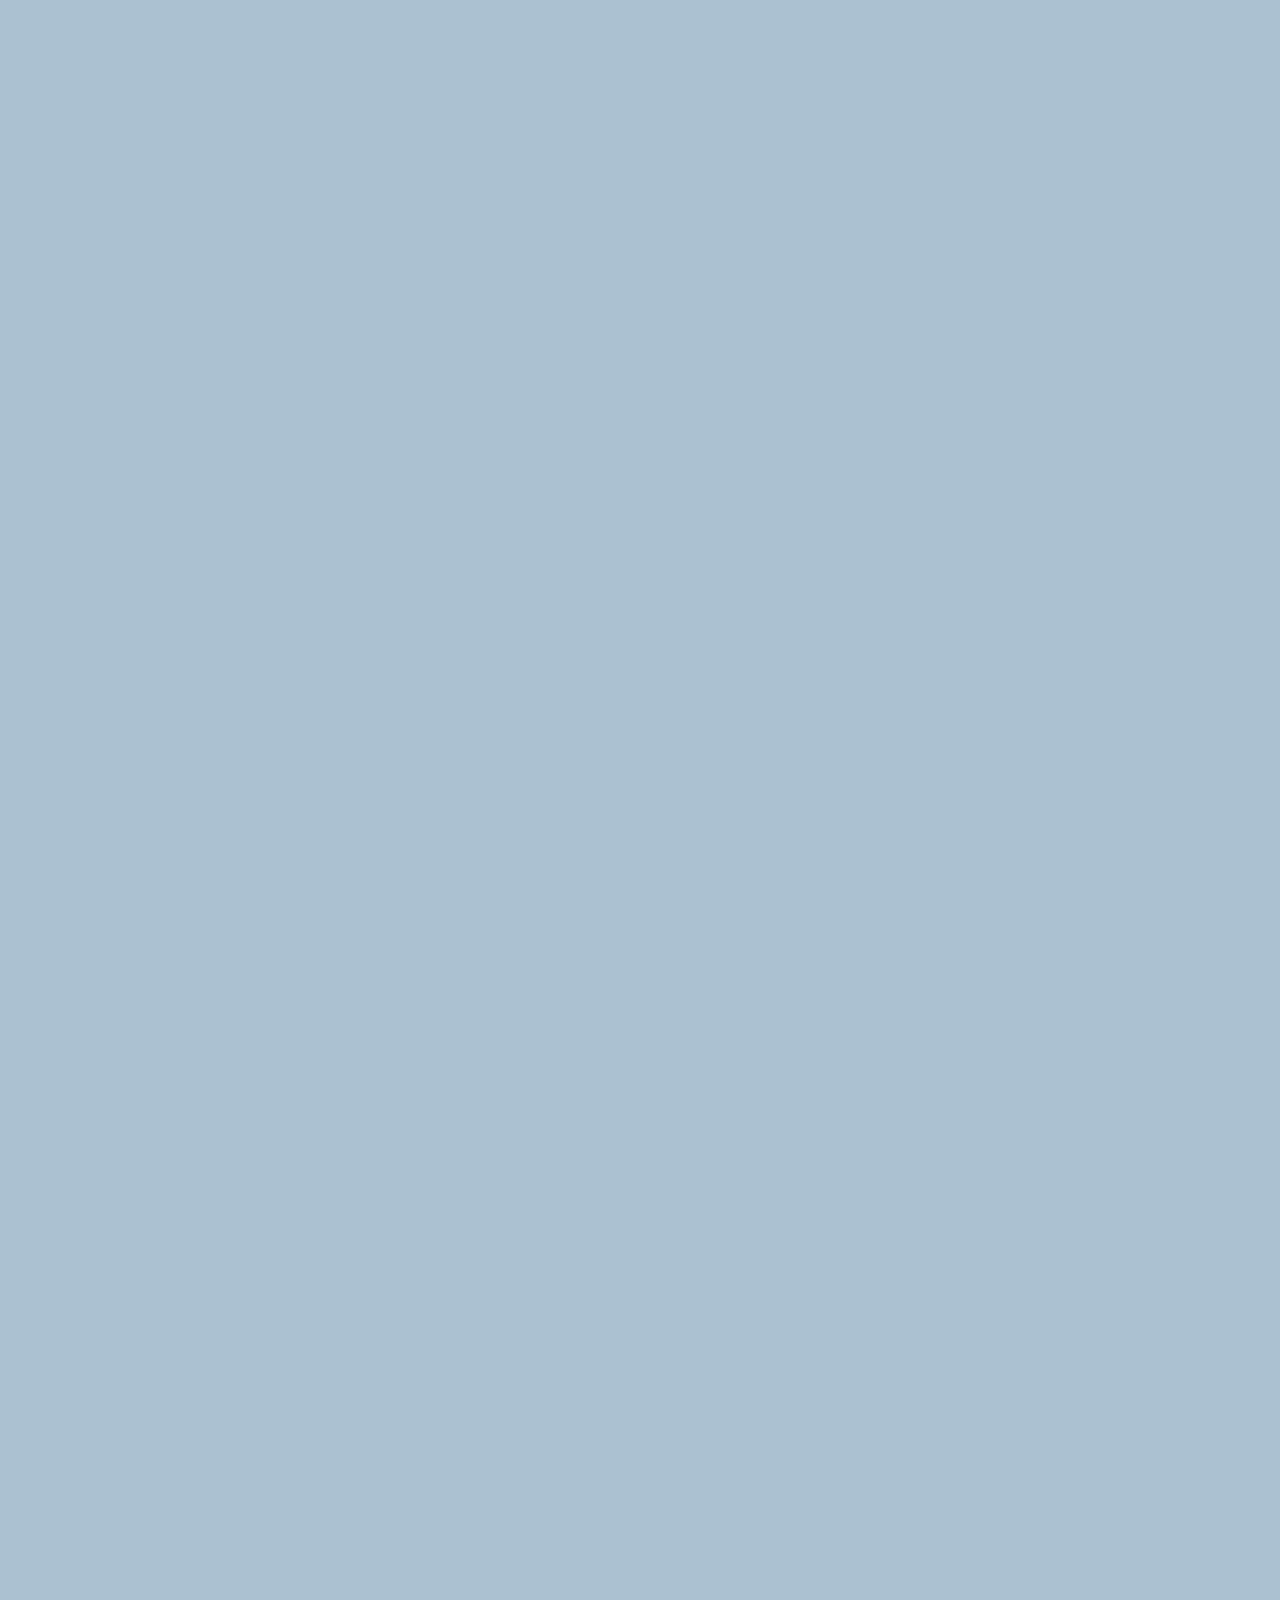
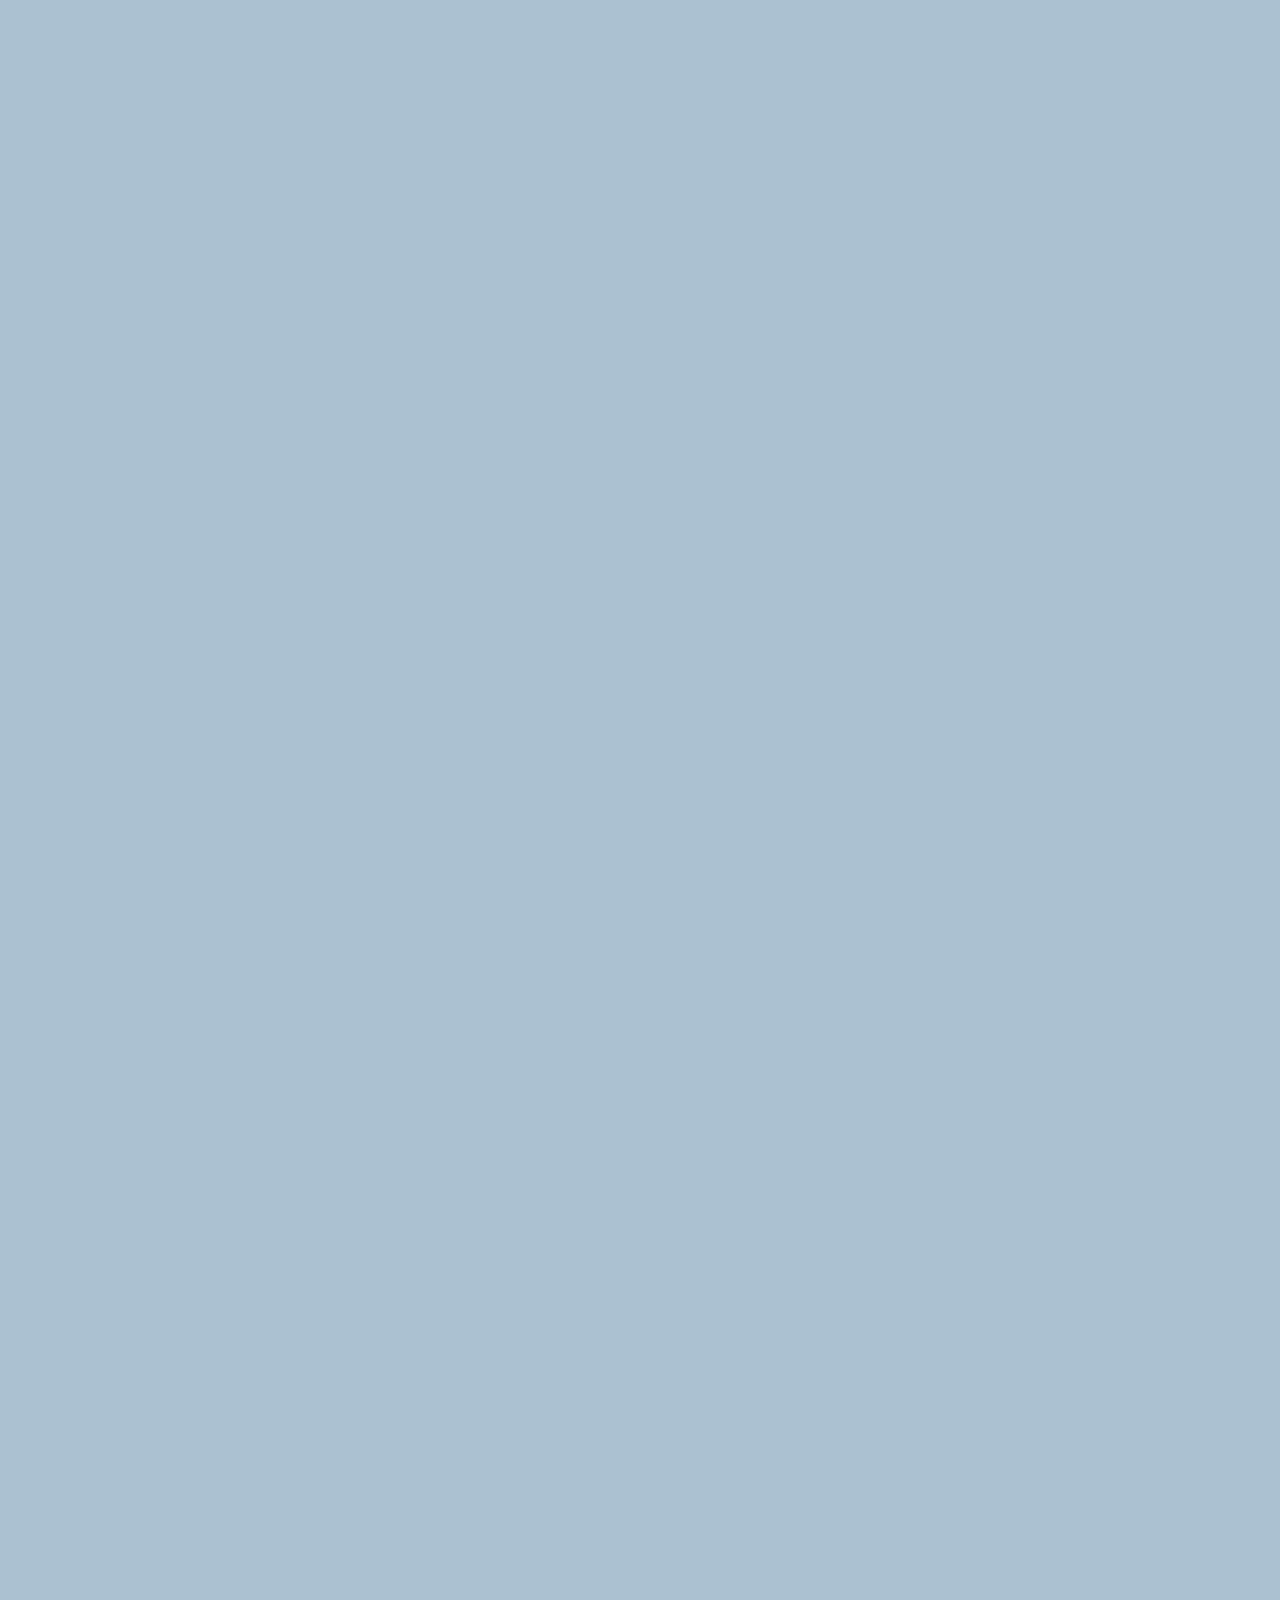
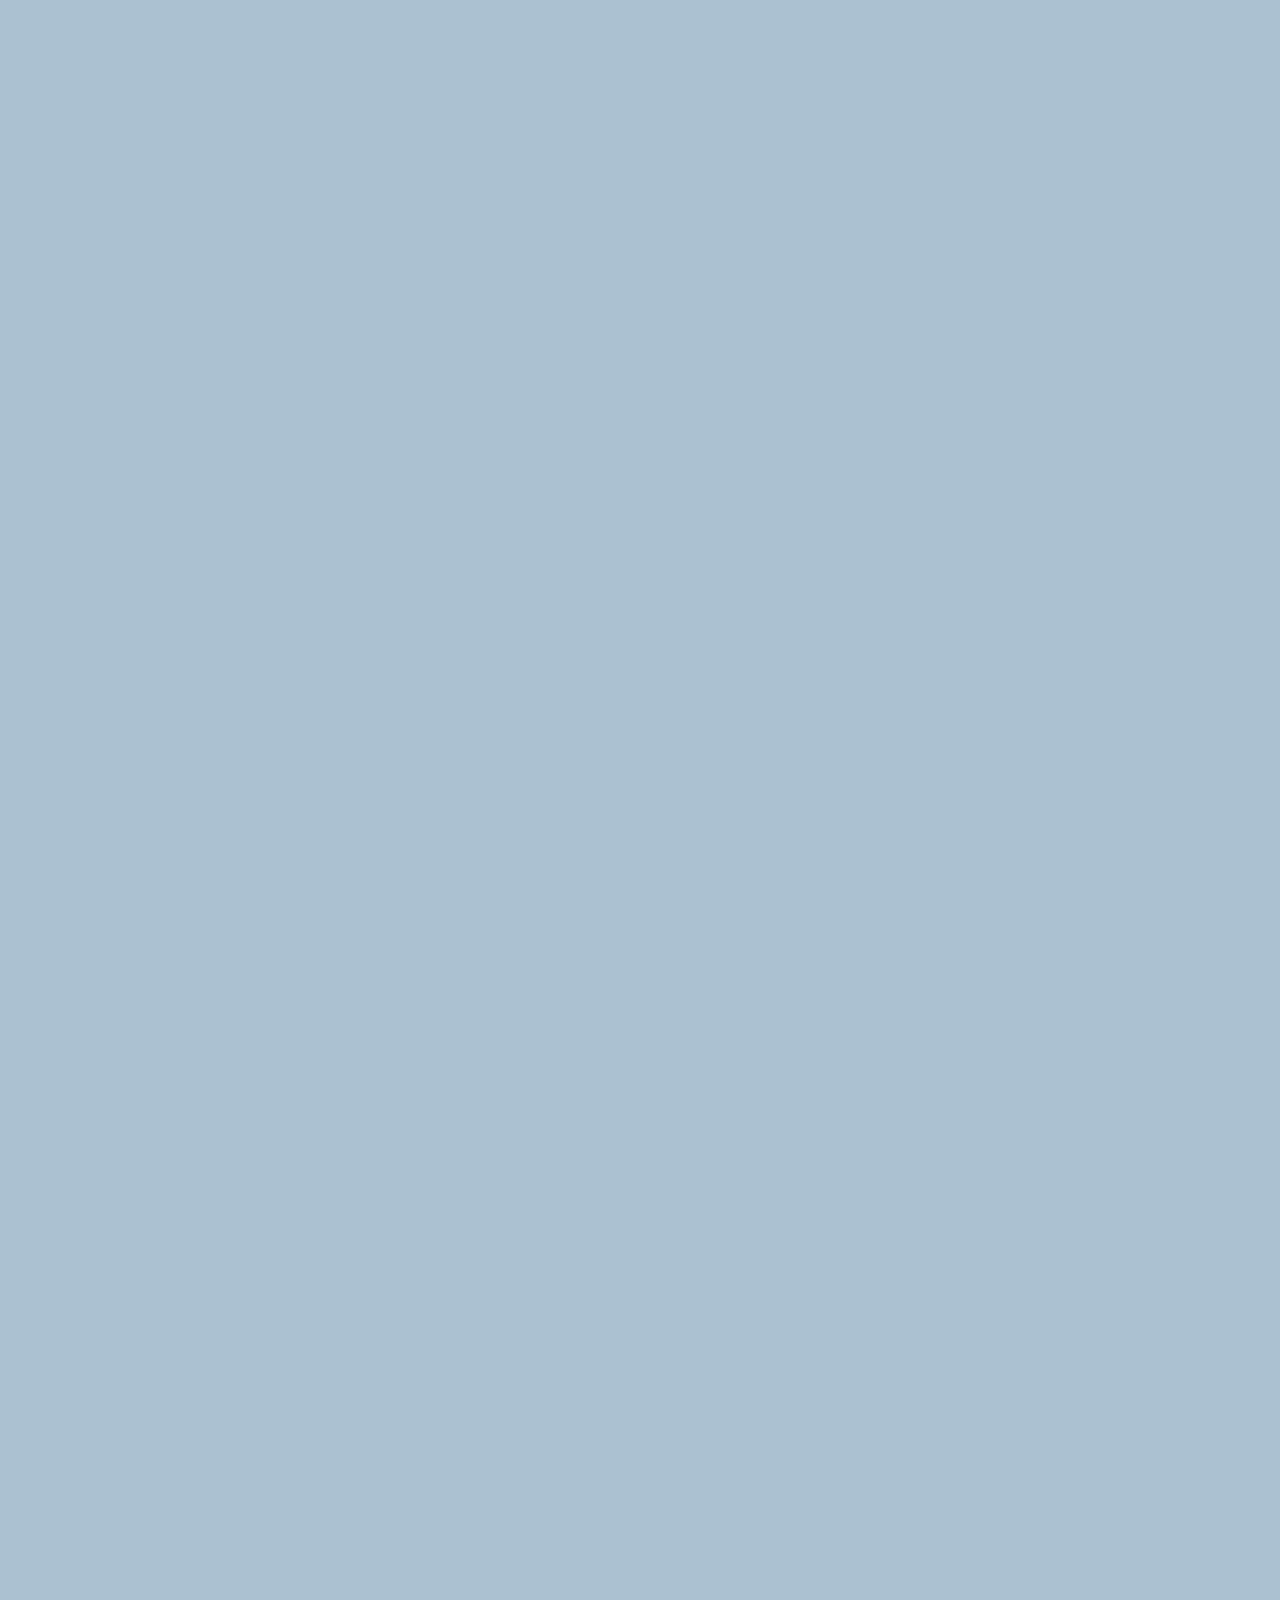
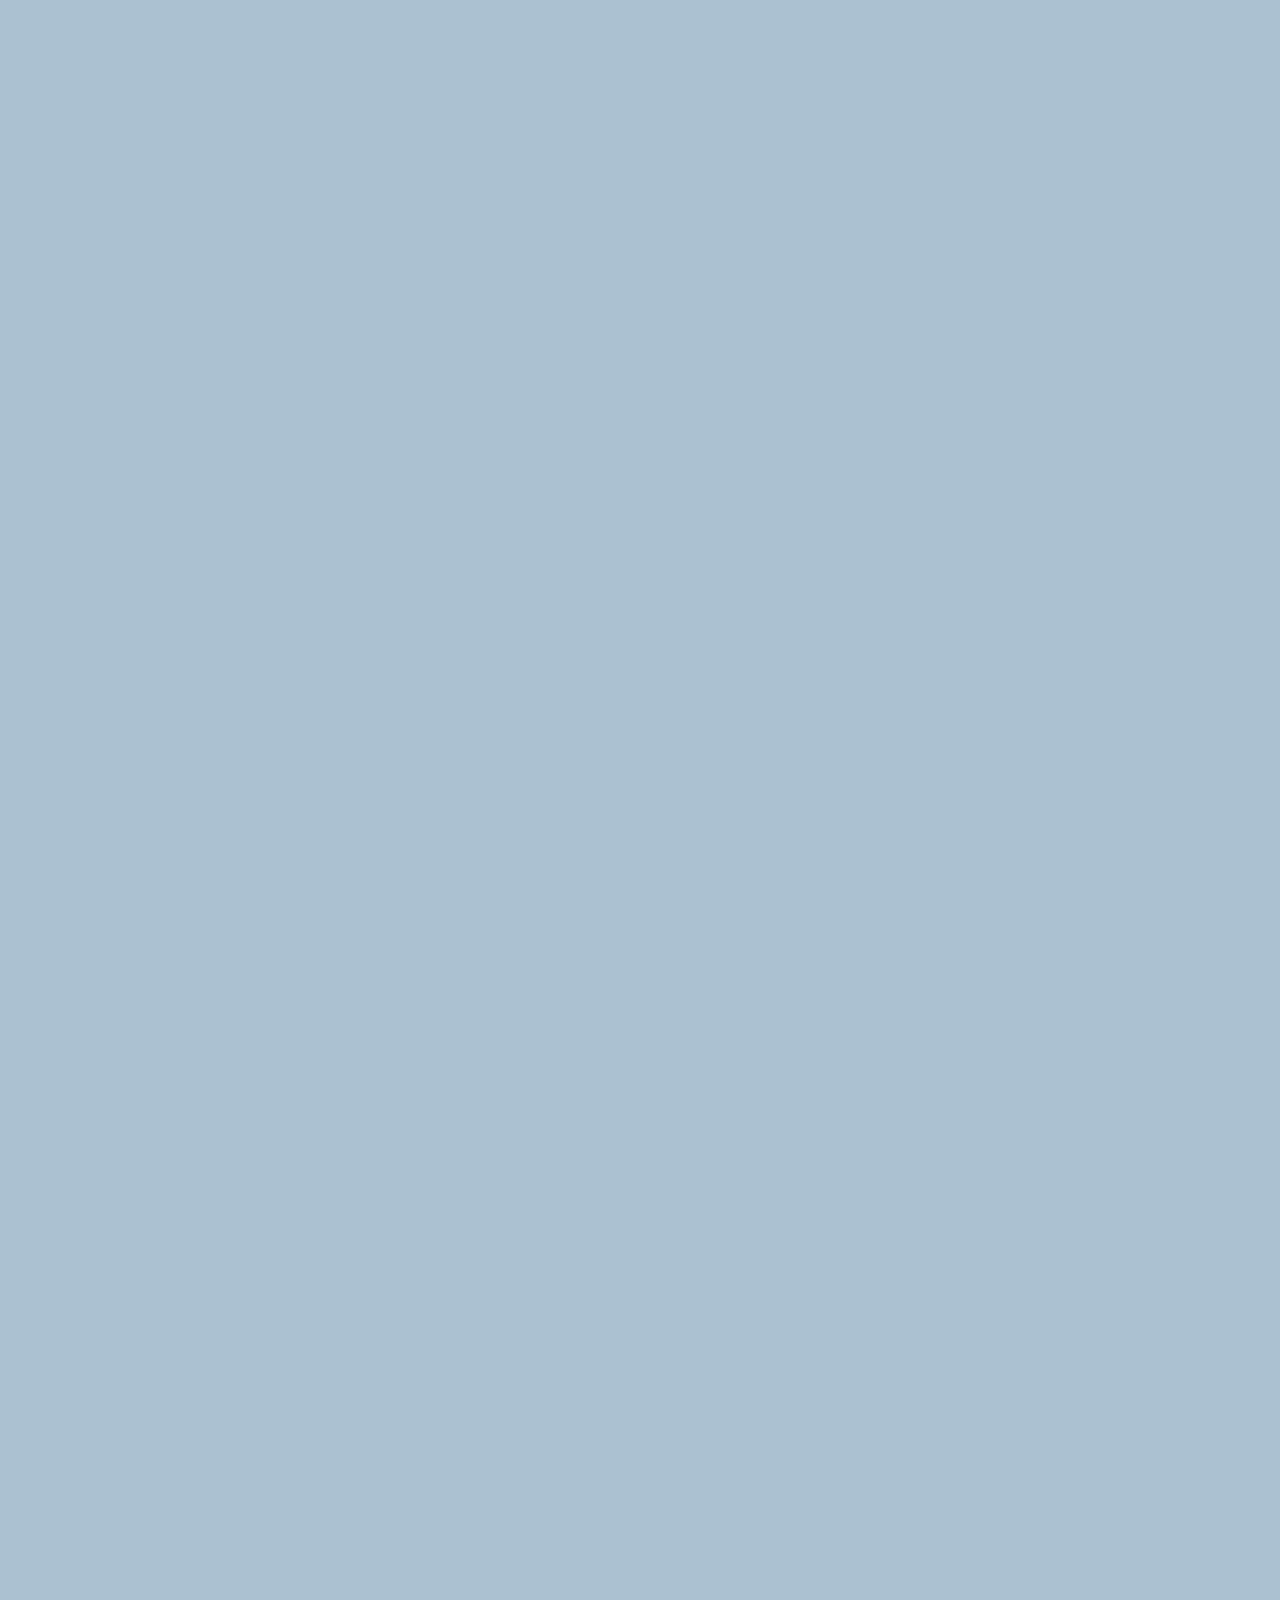
==== commit 983c167d: "feat: 채팅방 메시지 대화 구현" ====
--- a/chat.html
+++ b/chat.html
@@ -50,6 +50,14 @@
                         <span class = "message__time">21:27</span>
                     </div>
                 </div>
+            </div>
+            <div class = "message-row message-row--own">
+                <div class = "message-row__content">
+                    <div class = "message__info">
+                        <span class = "message__bubble">Hi nice to meet you!</span>
+                        <span class = "message__time">21:27</span>
+                    </div>
+                </div>
             </div>   
          </main>
 
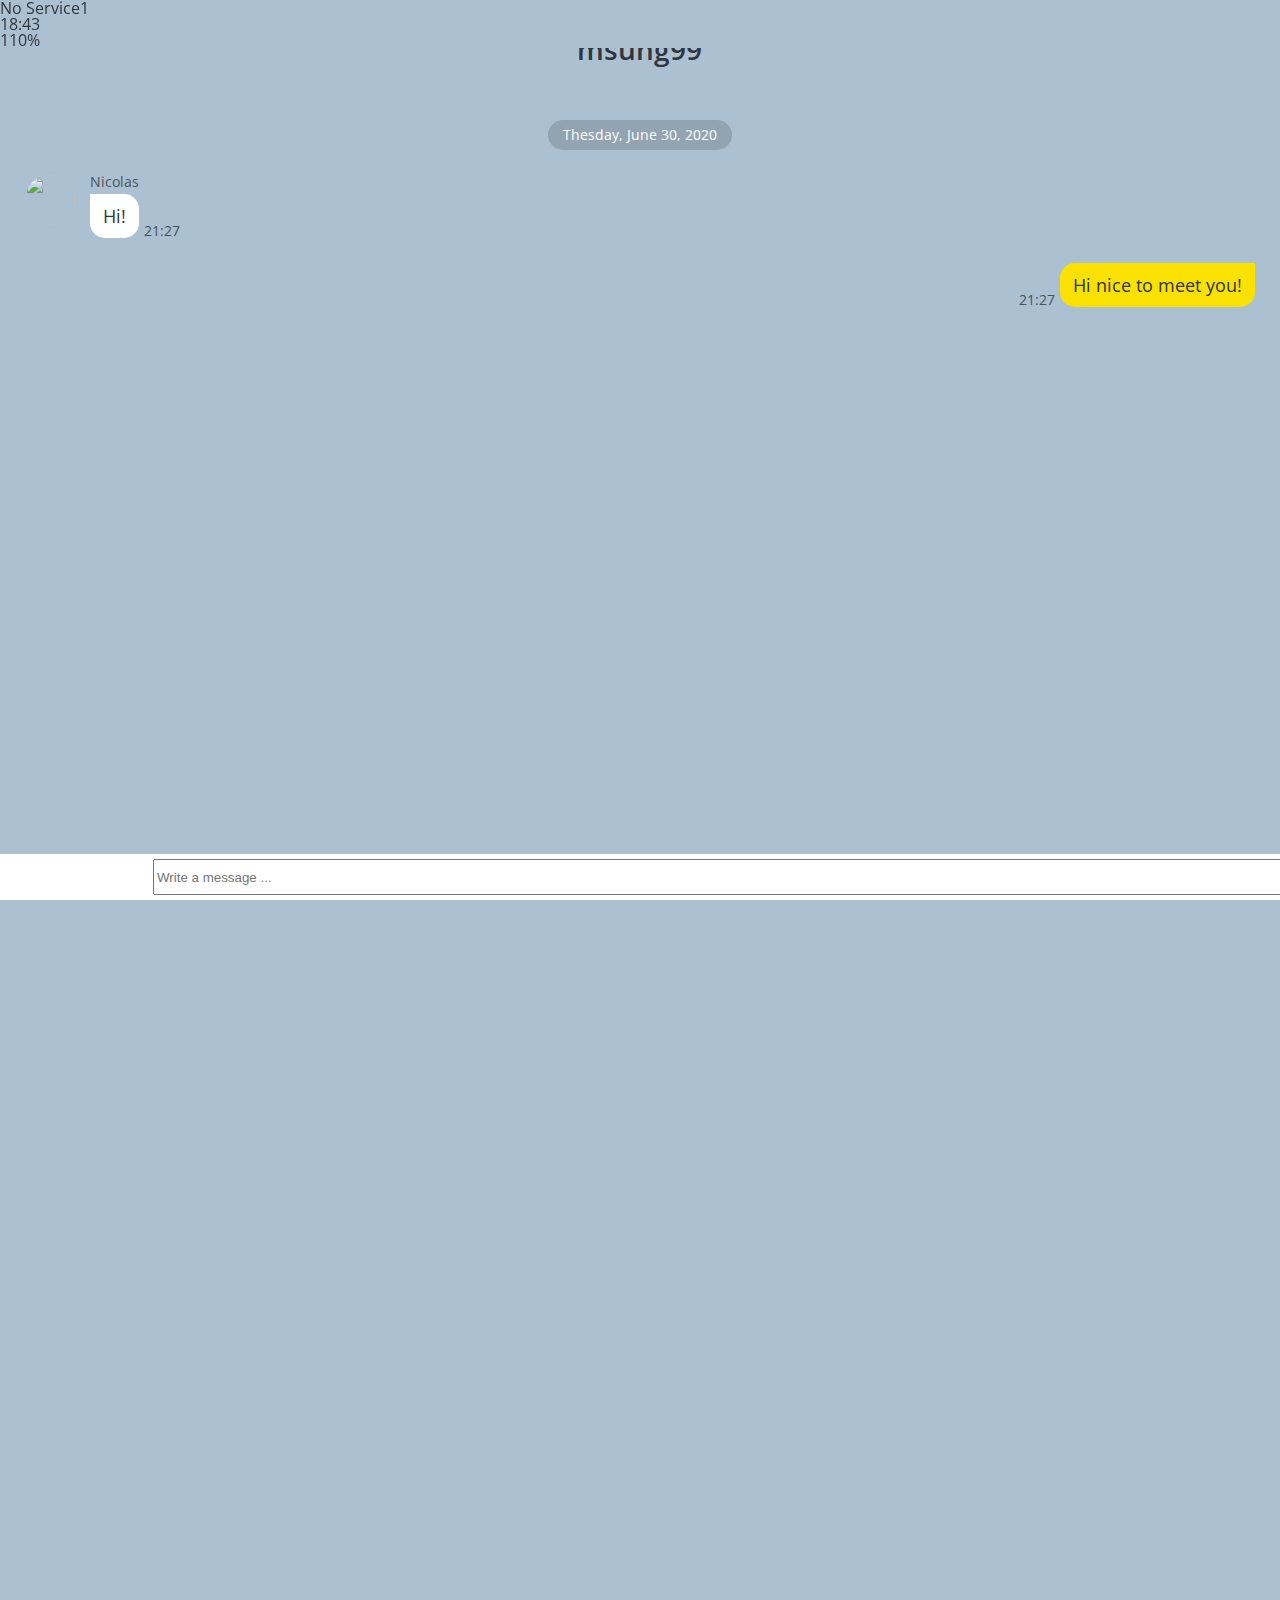
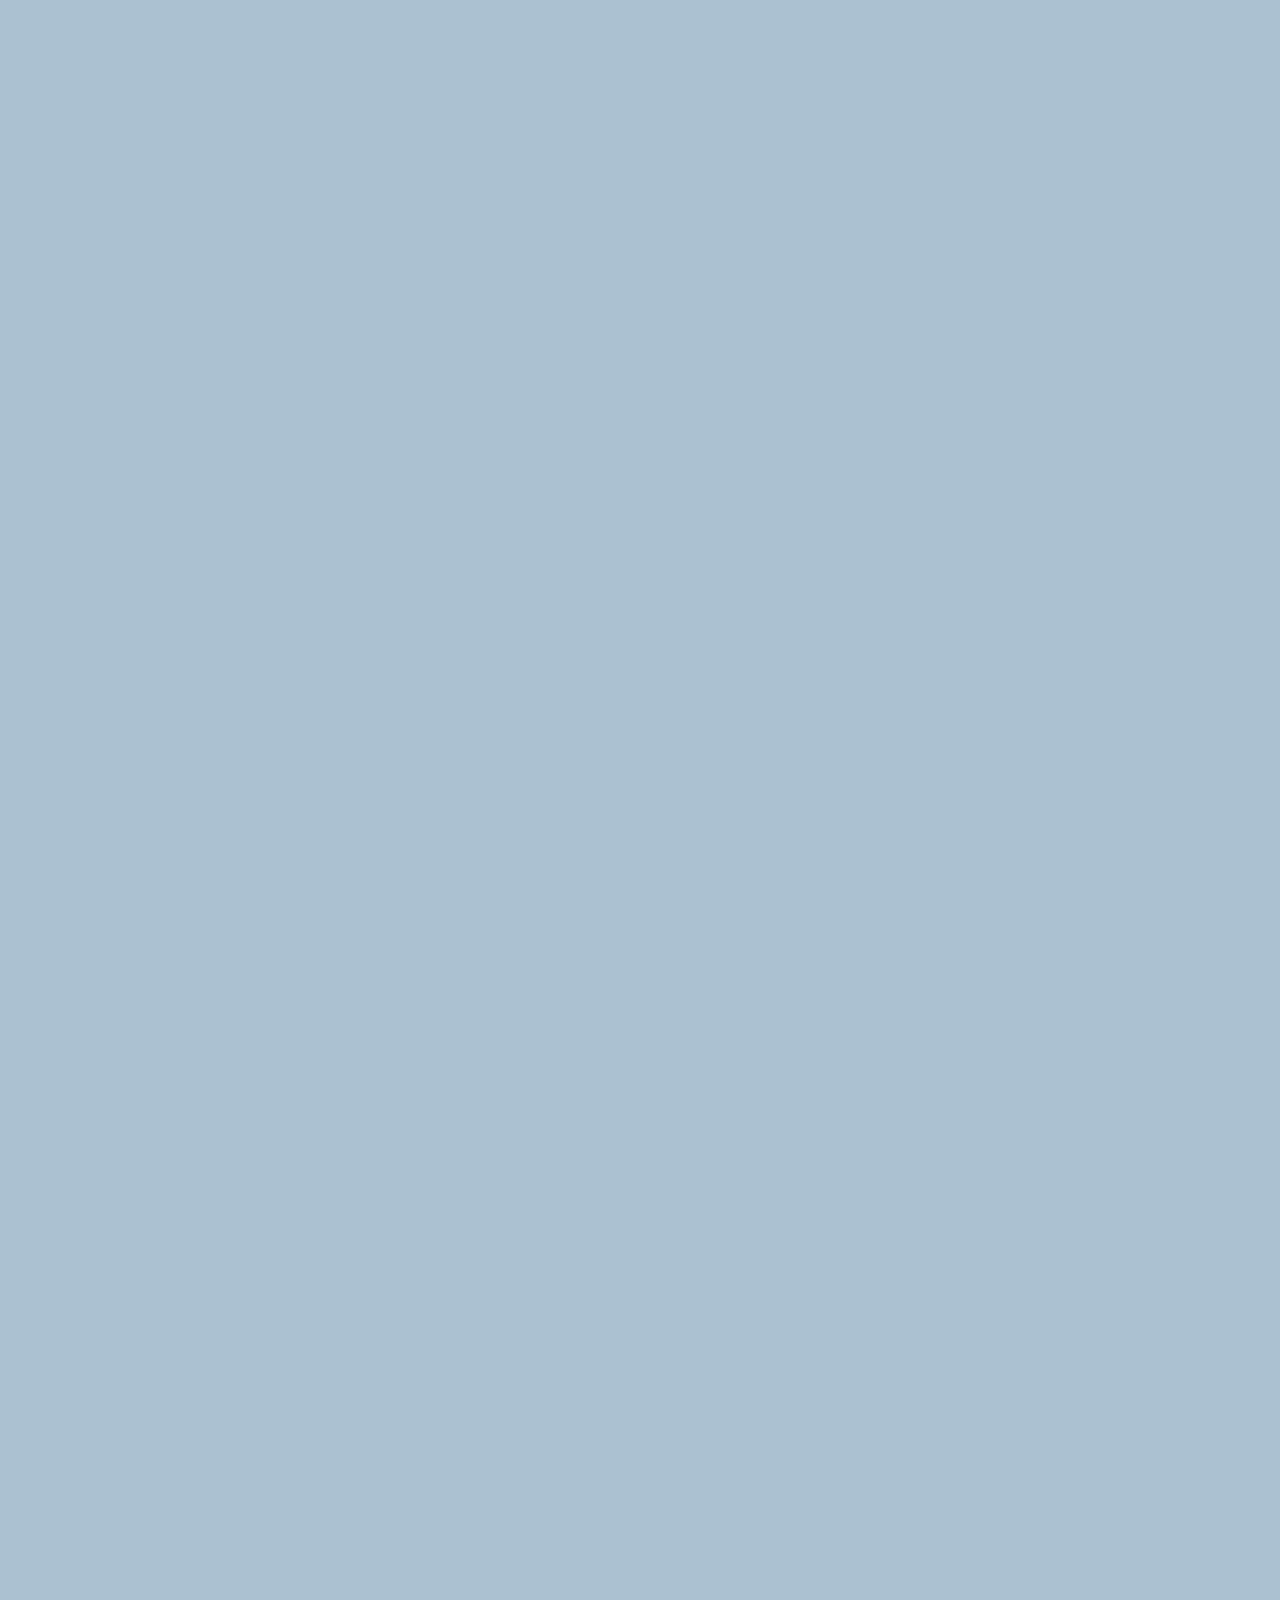
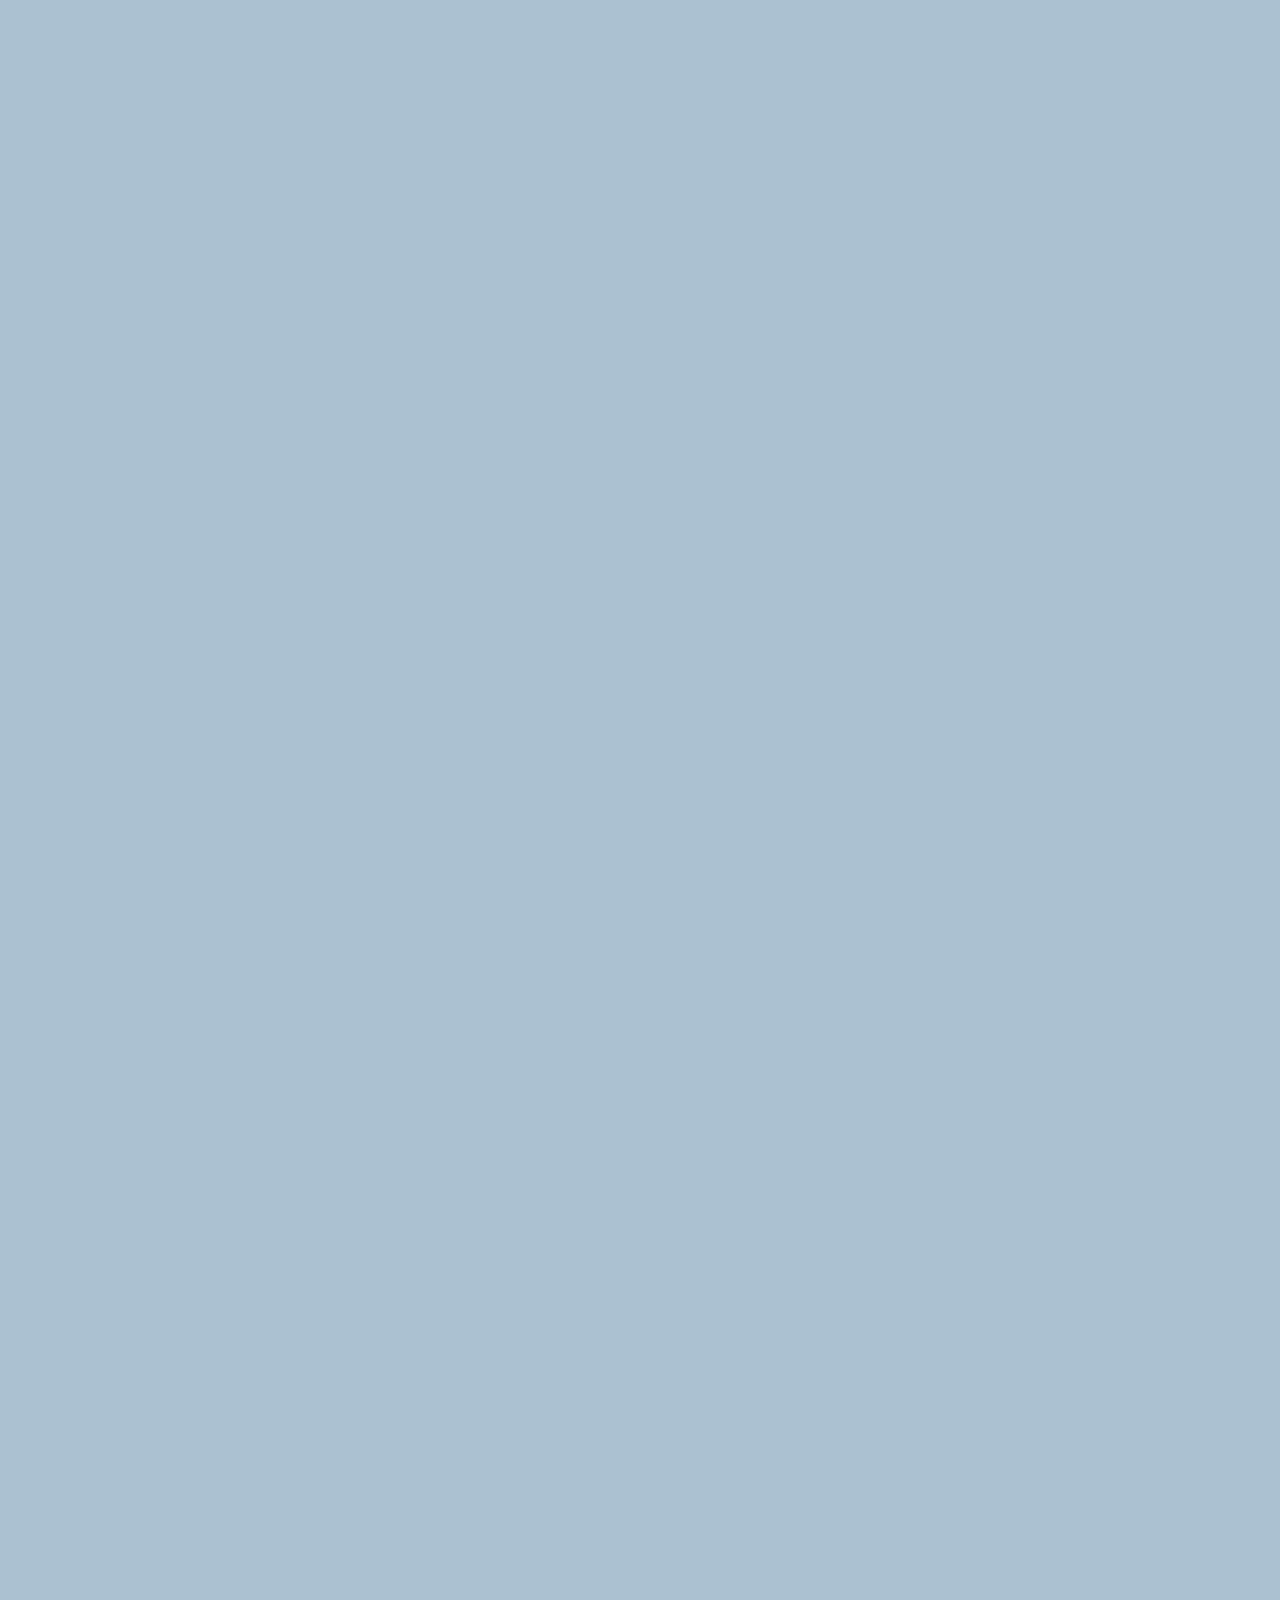
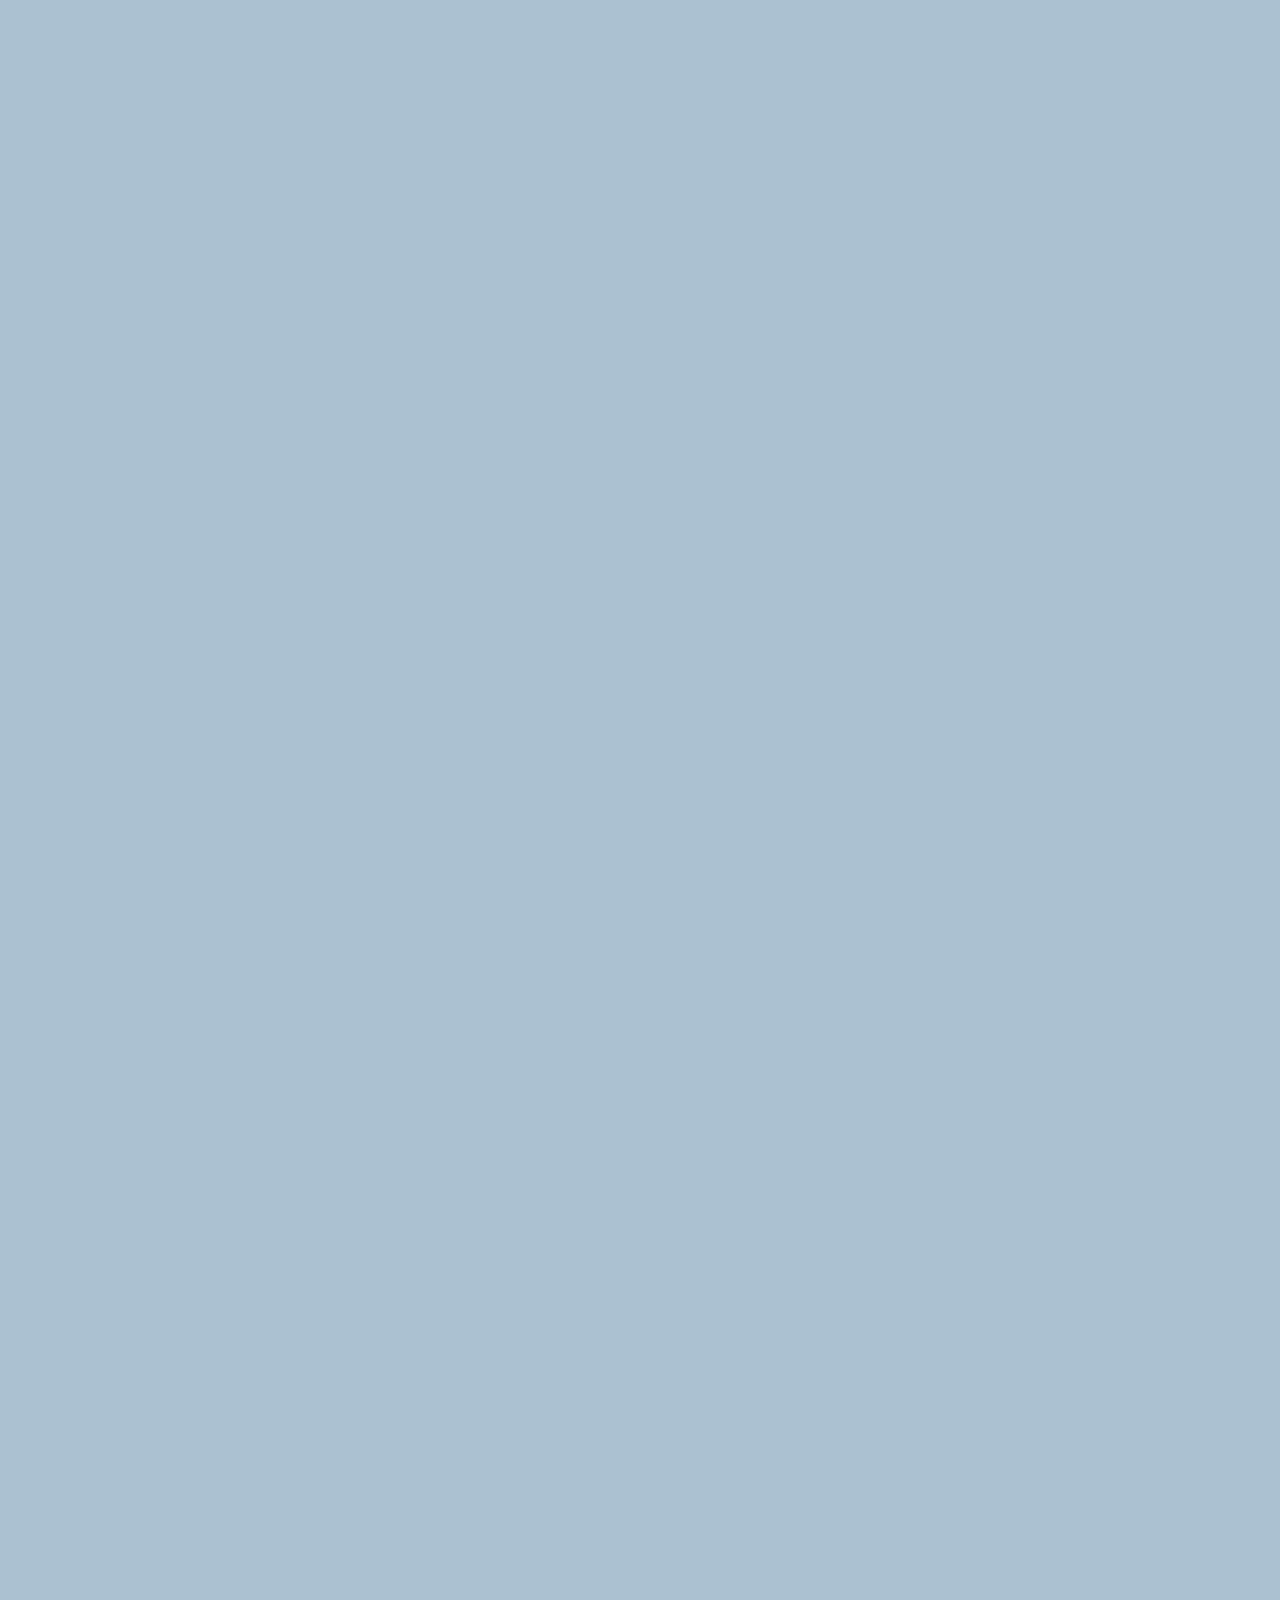
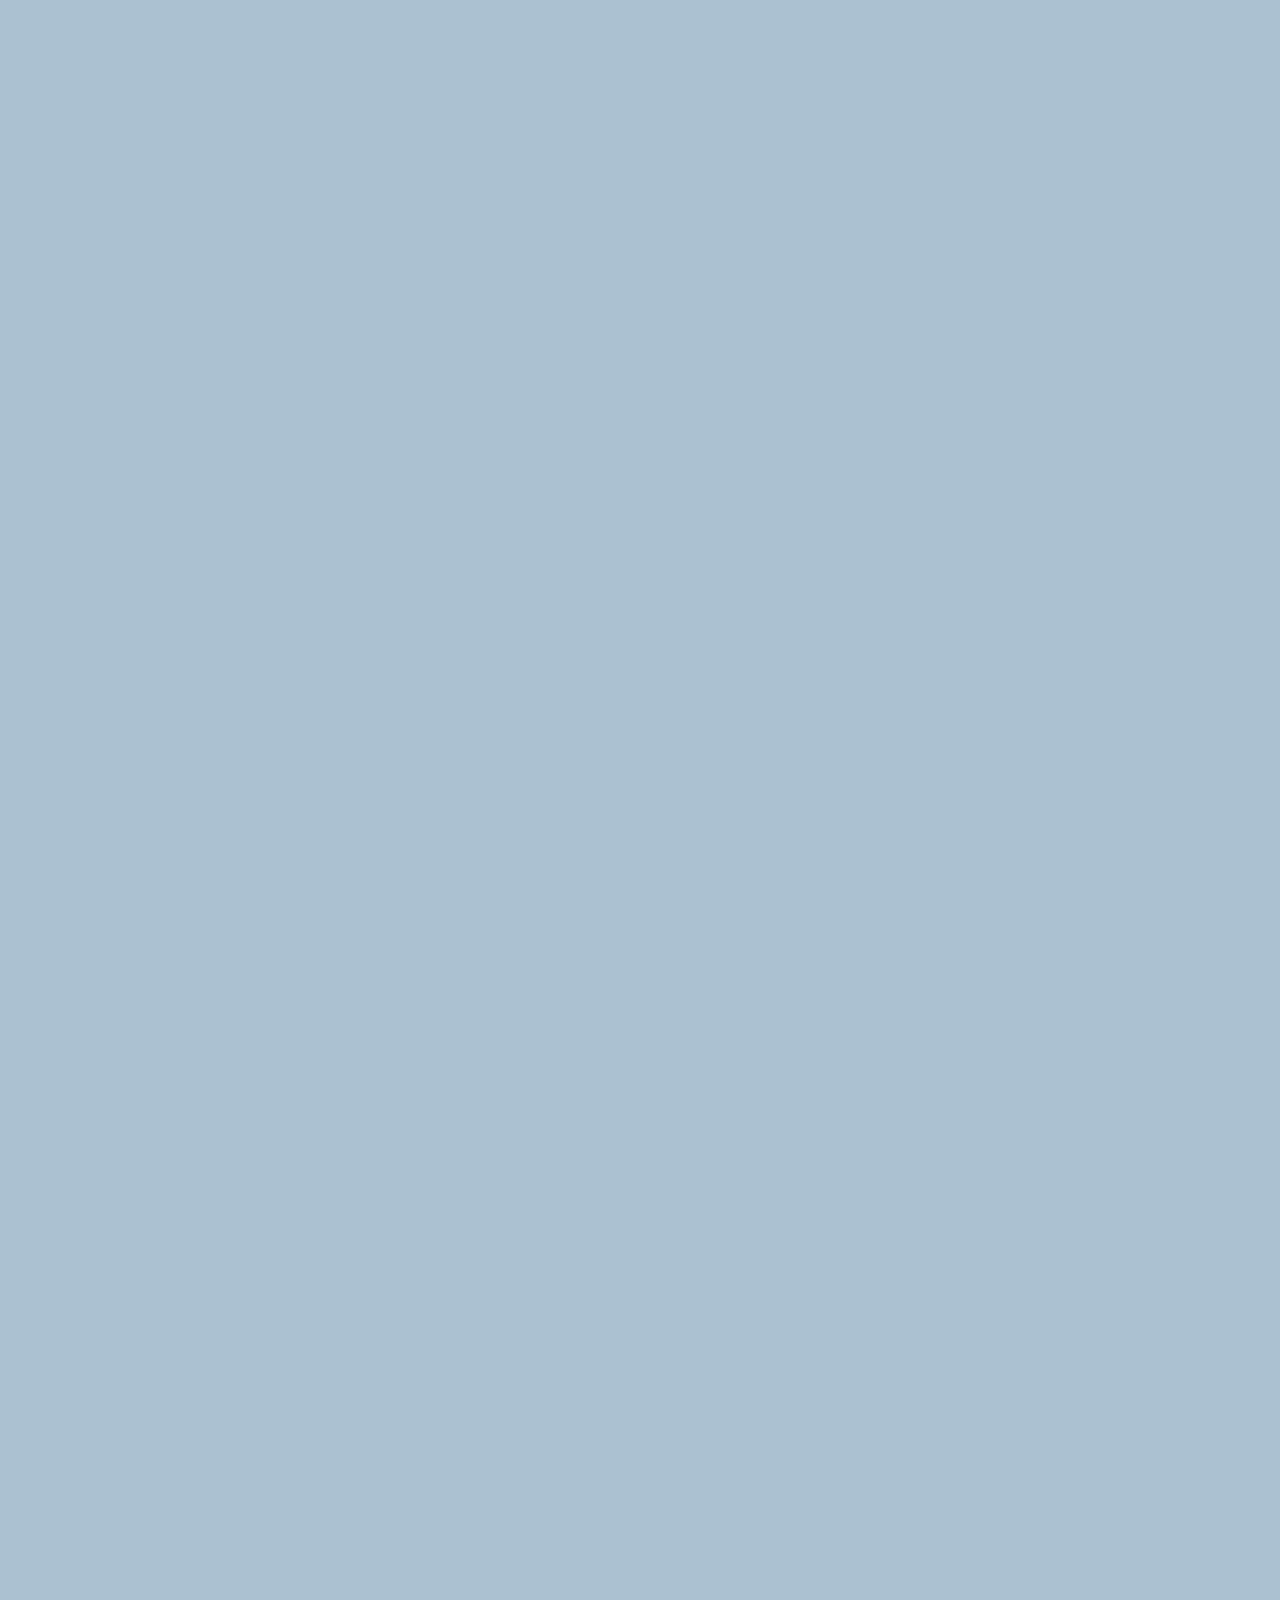
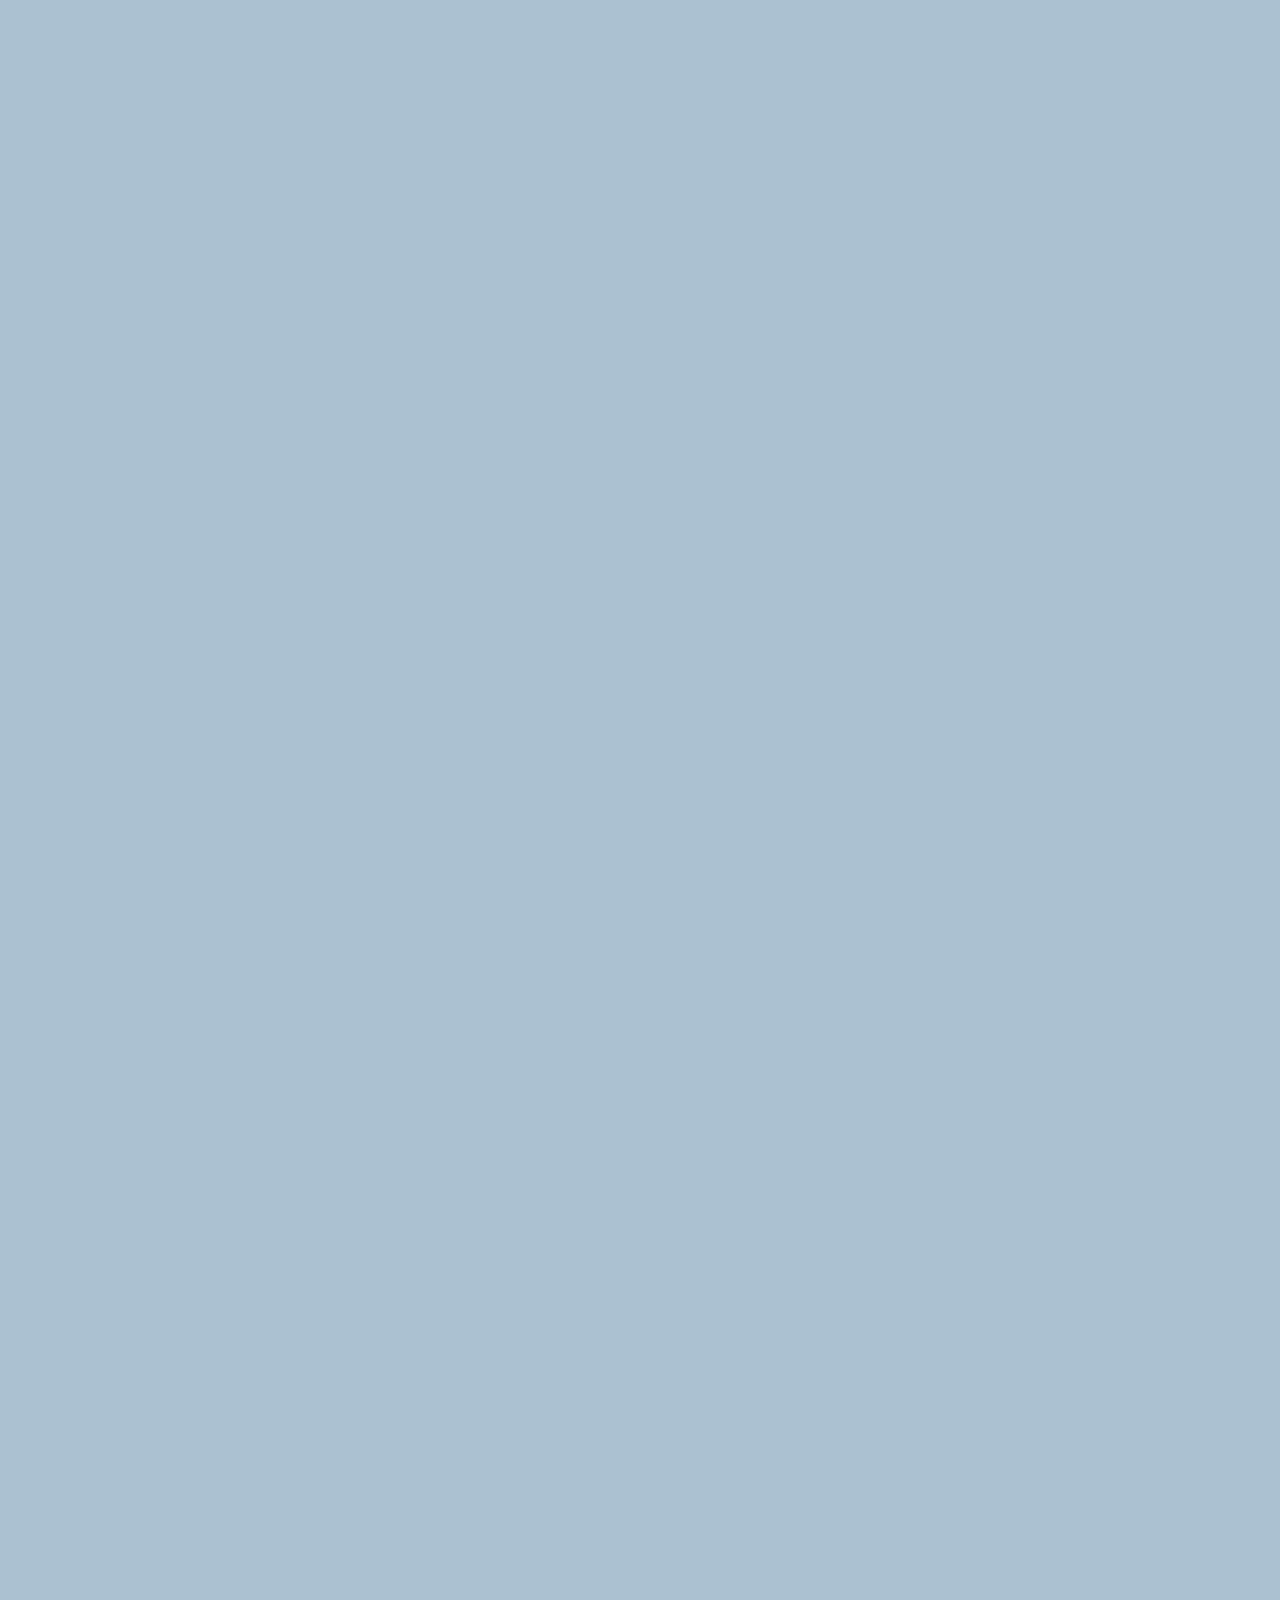
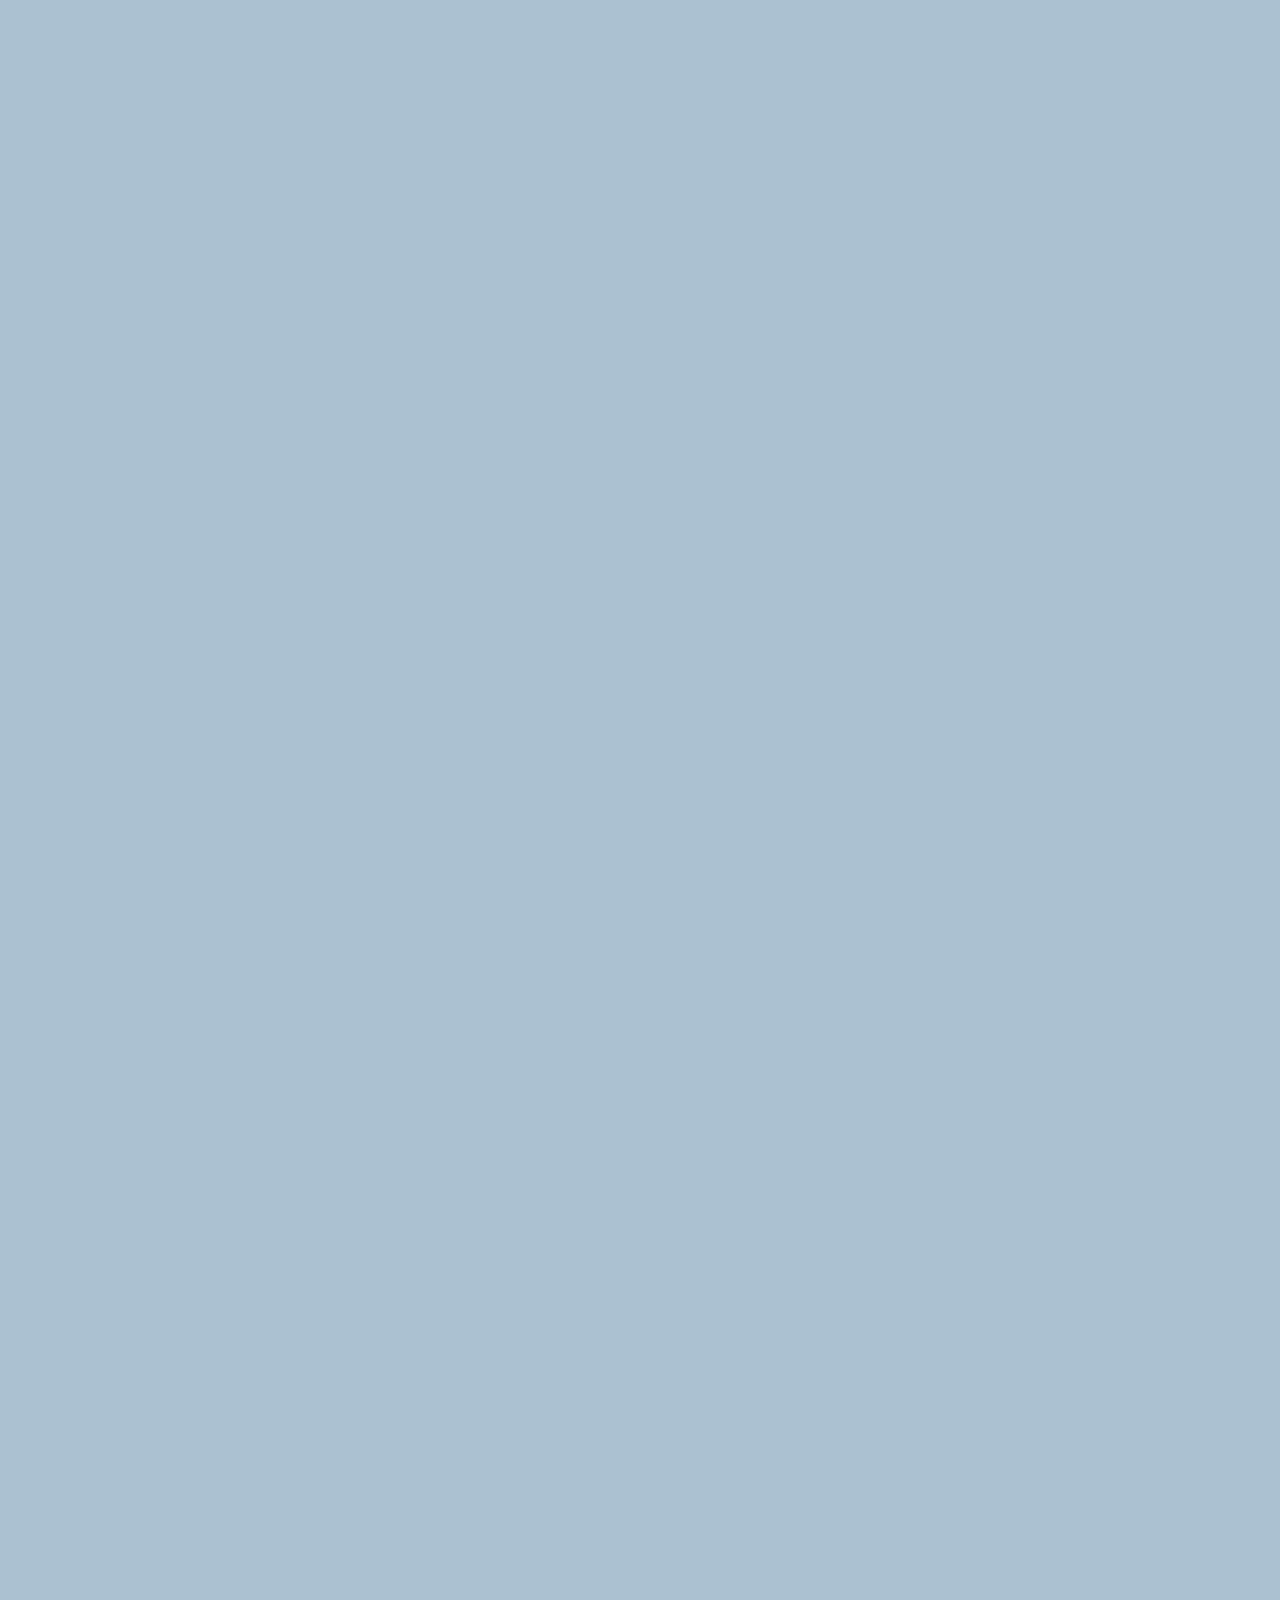
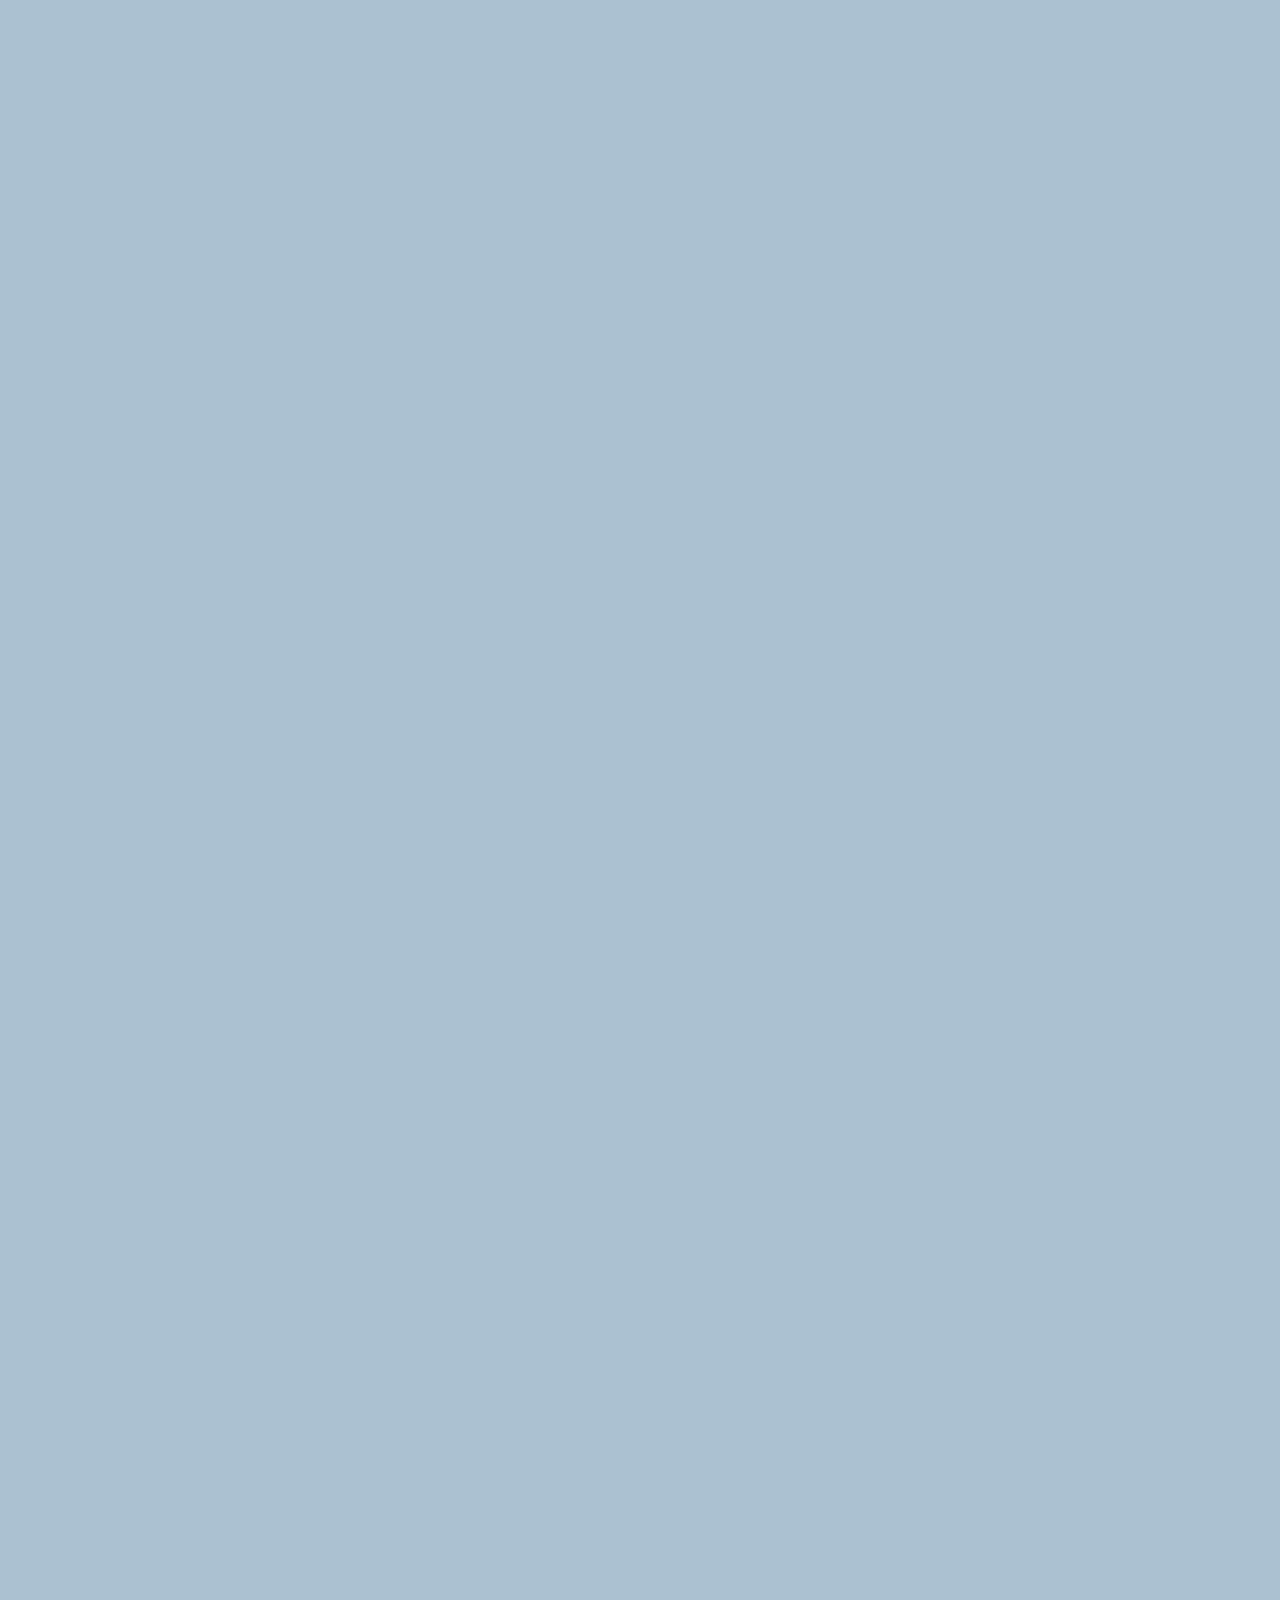
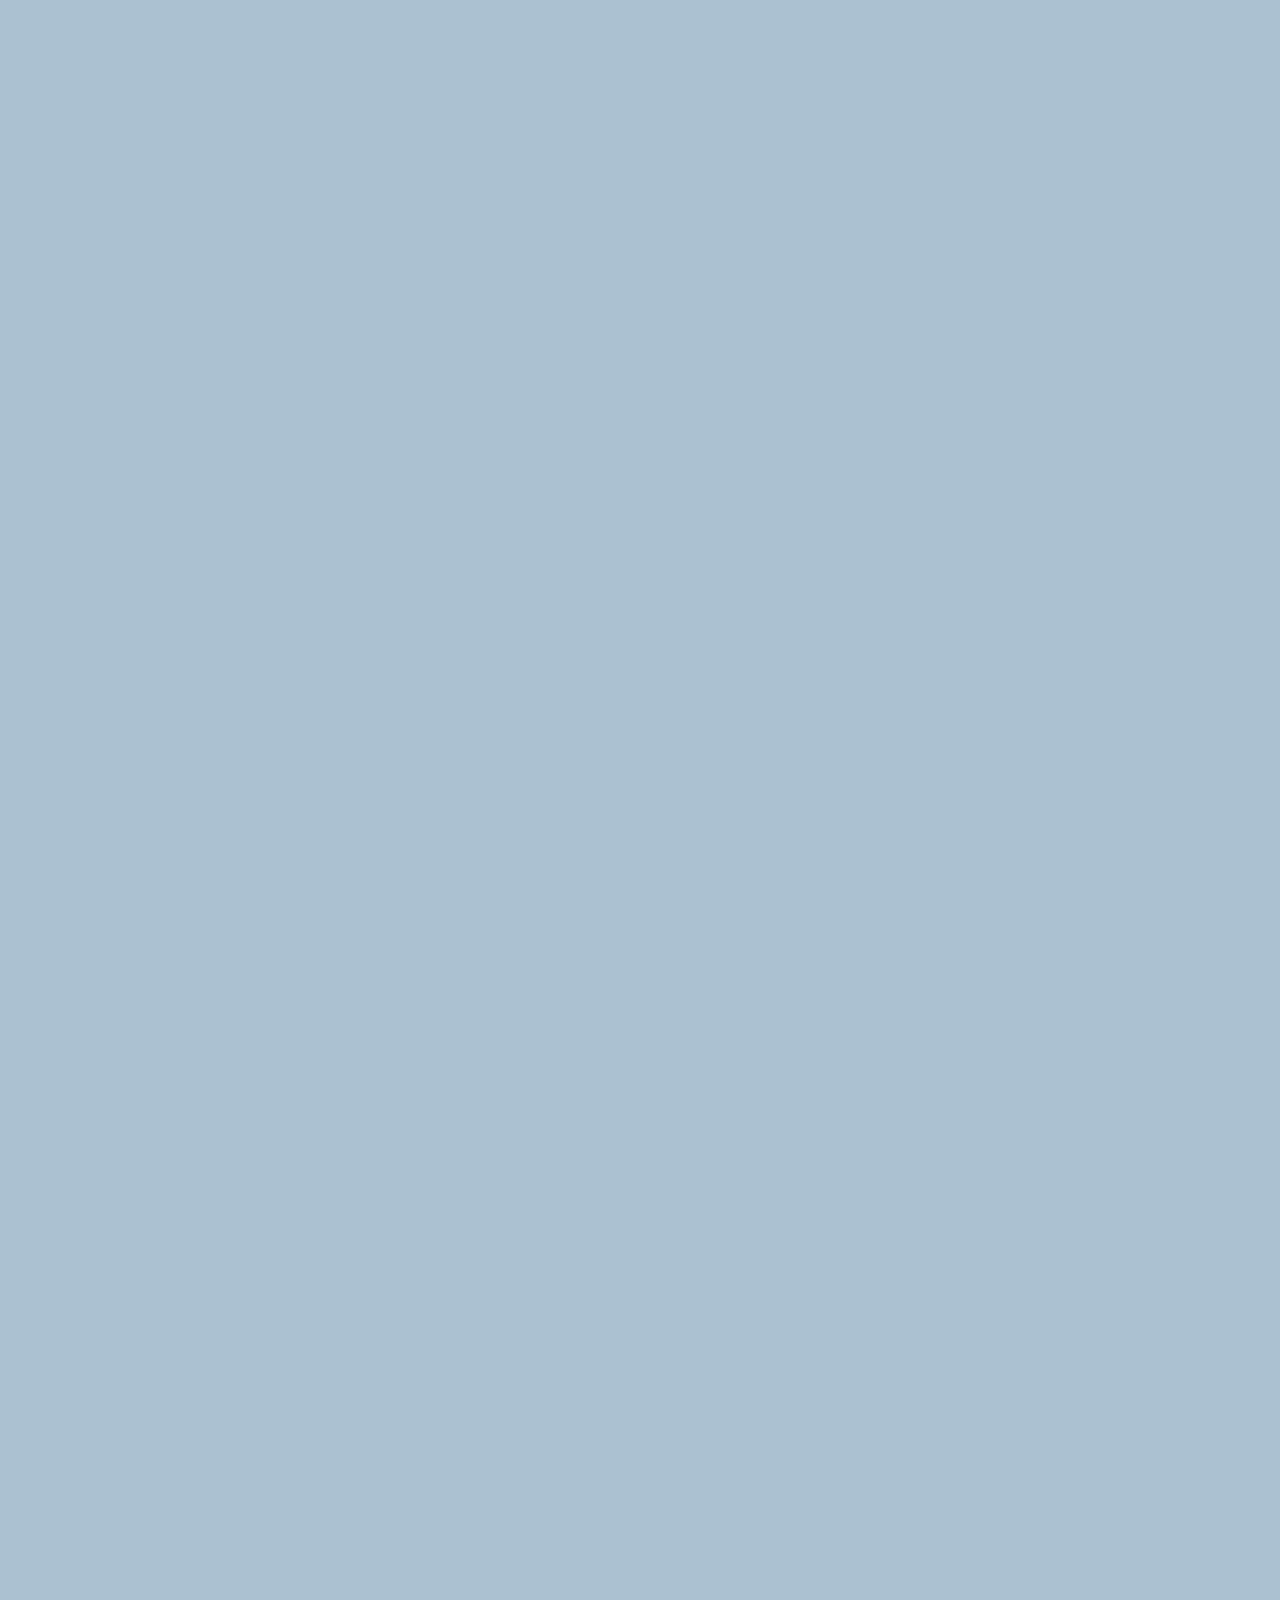
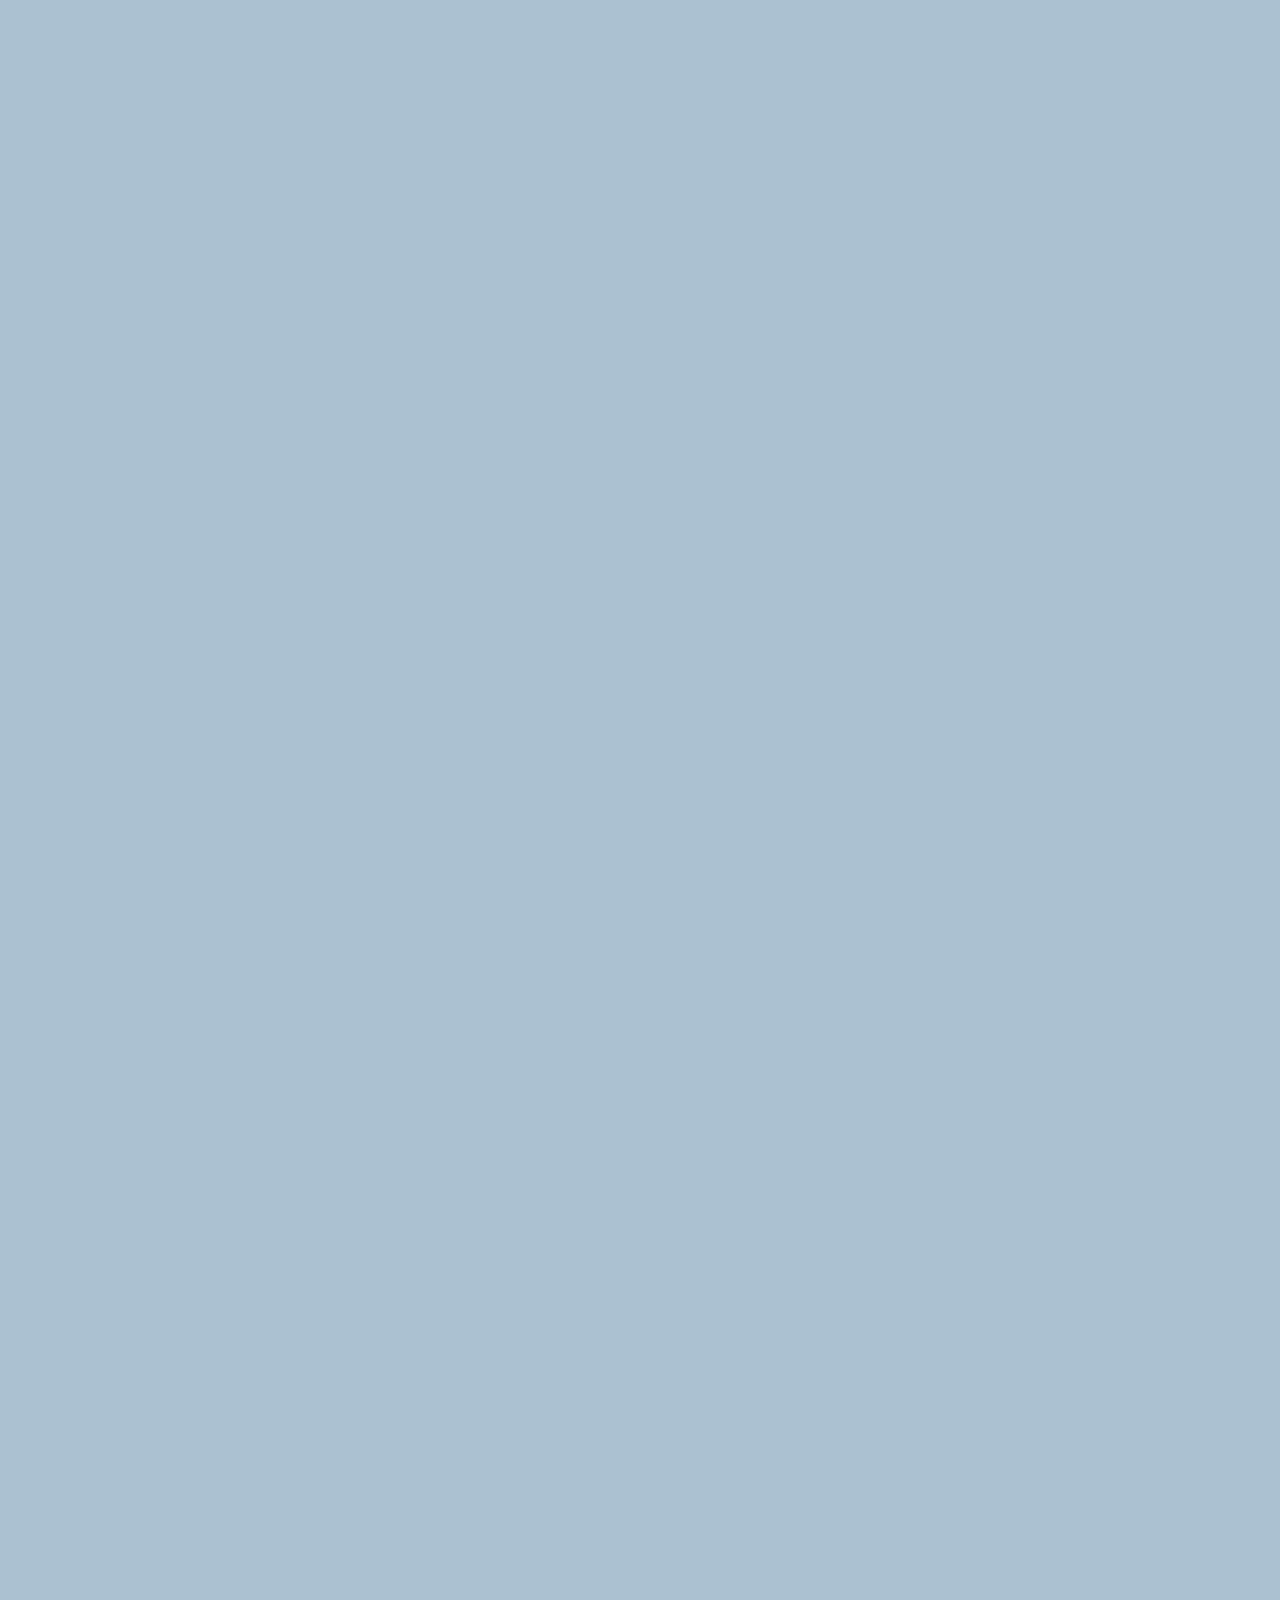
==== commit f7254314: "fix: 채팅방 미적용 UI 반영영" ====
--- a/chat.html
+++ b/chat.html
@@ -61,6 +61,19 @@
             </div>   
          </main>
 
+         <form class = "reply">
+            <div class="form__column">
+                <i class = "far fa-plus-squa re"></i>
+            </div>
+            <div class = "reply__column">
+                <input type = "text" placeholder = "Write a message ...">
+                <i class = "far fa-smile-wink"></i>
+                <button>
+                    <i class = "fas fa-arrow-up"></i>
+                </button>
+            </div>
+         </form>
+
         <script src="https://kit.fontawesome.com/d4ca05246c.js" crossorigin="anonymous"></script>
     </body>
 </html>